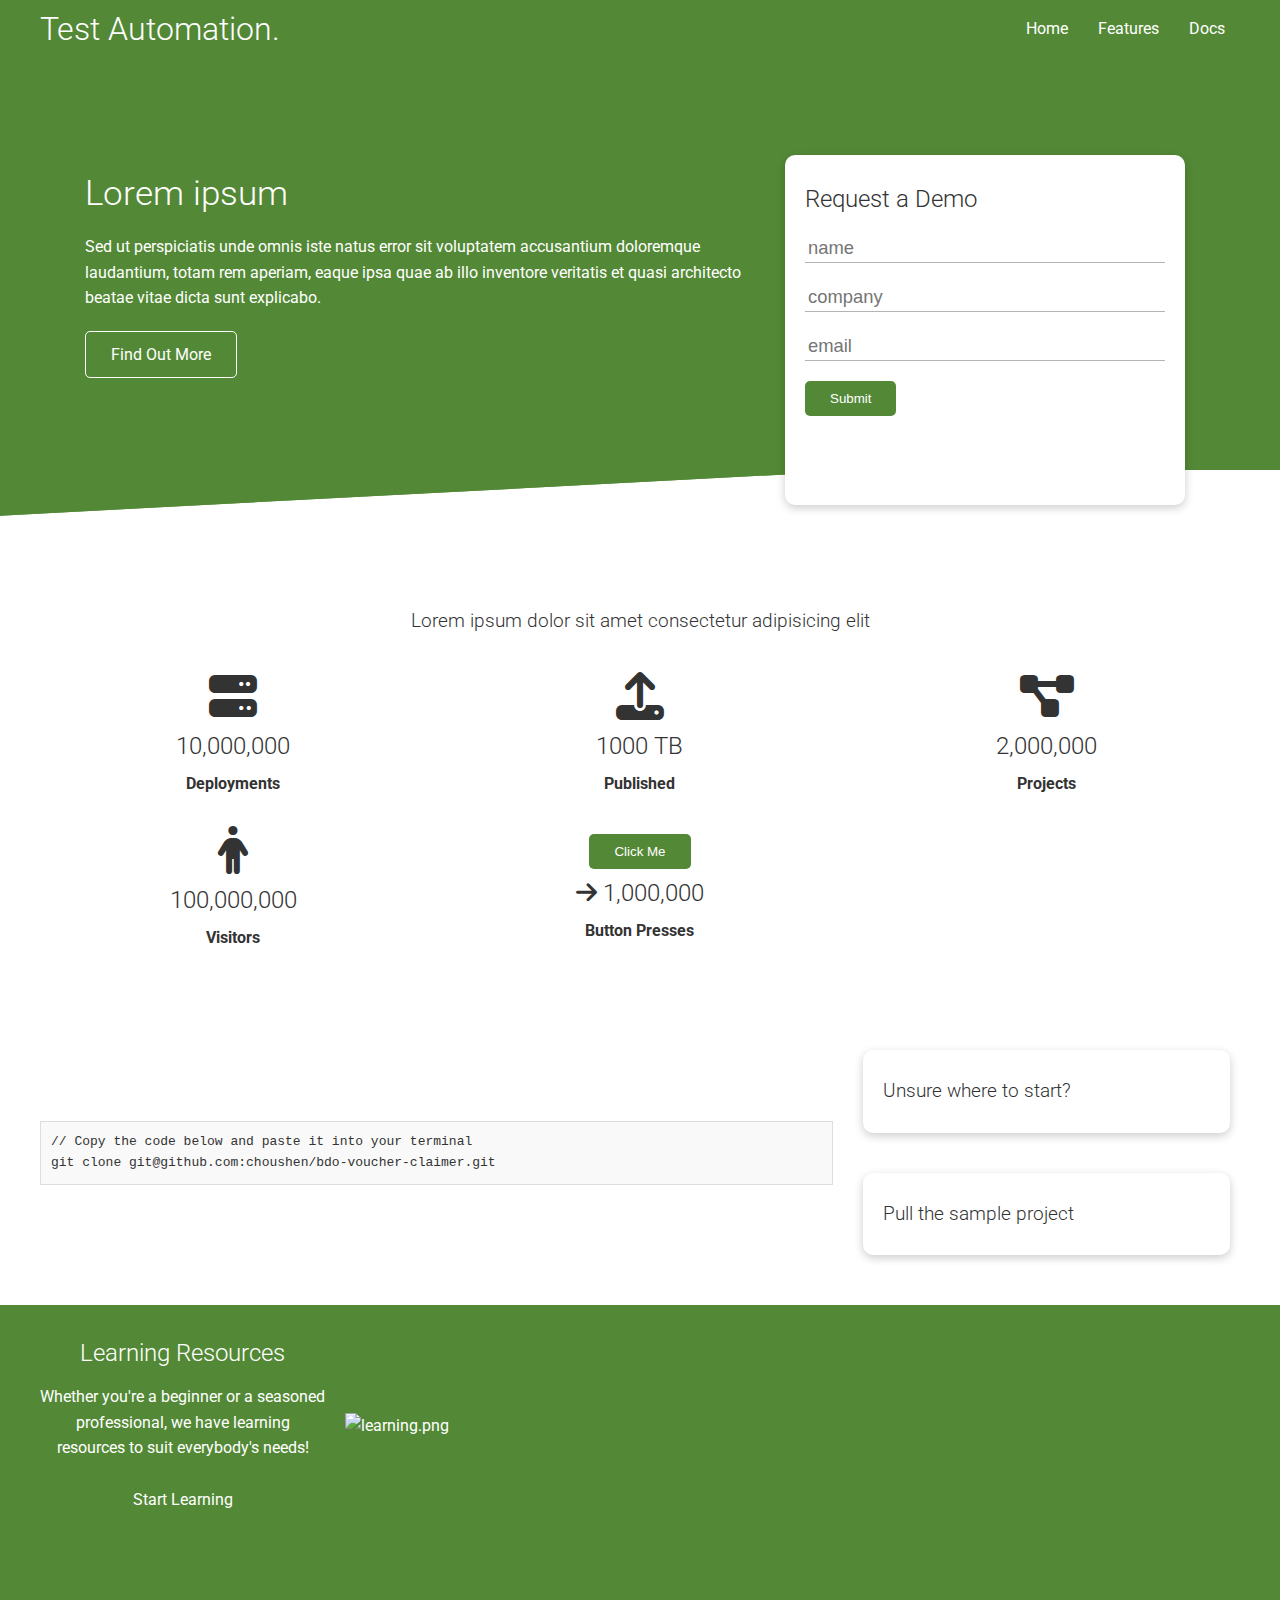
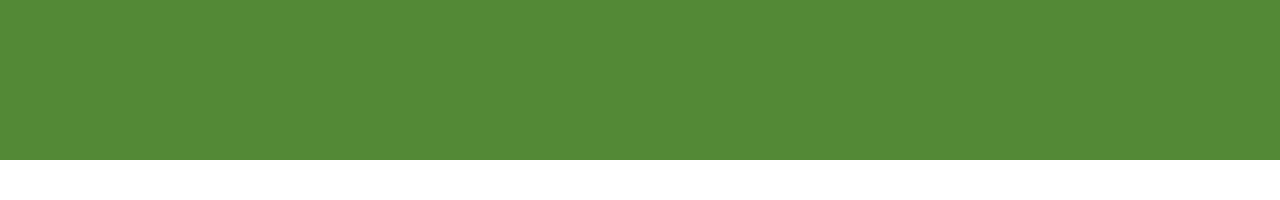
==== index.html @ 77ef70aa "Add learning.png and resources.png assets" ====
<!DOCTYPE html>
<html lang="en">
<head>
    <meta charset="UTF-8">
    <meta name="viewport" content="width=device-width, initial-scale=1.0">
    <!-- Google Fonts -->
    <link rel="preconnect" href="https://fonts.googleapis.com">
    <link rel="preconnect" href="https://fonts.gstatic.com" crossorigin>
    <link href="https://fonts.googleapis.com/css2?family=Roboto:wght@300;400;700&display=swap" rel="stylesheet">
    <!-- Font Awesome -->
    <link rel="stylesheet" href="./lib/fontawesome-free-6.5.1-web/css/all.min.css">
    <!-- Custom CSS -->
    <link rel="stylesheet" href="./css/index.css">
    <link rel="stylesheet" href="./css/generics.css">
    <title>Automation | QA Automation Training For Everyone</title>
</head>
<body>


    <!-- Navigation -->
    <div class="navbar">
        <div class="container flex">
            <h1 class="logo">Test Automation.</h1>
            <nav>
                <ul>
                     <li><a href="index.html">Home</a></li>
                    <li><a href="features.html">Features</a></li>
                    <li><a href="docs.html">Docs</a></li>
                </ul>
            </nav>
        </div>
    </div>


    <!--Content Action Box -->
    <section class="cta">
        <div class="container grid">
            <div class="cta__header">
                <h1>Lorem ipsum</h1>
                <p>Sed ut perspiciatis unde omnis iste natus error sit voluptatem accusantium doloremque laudantium, totam rem aperiam, eaque ipsa quae ab illo inventore veritatis et quasi architecto beatae vitae dicta sunt explicabo.</p>
                <a href="features.html" class="btn btn-outline">Find Out More</a>
            </div>         
            <div class="cta__form card">
                <h2>Request a Demo</h2>
                <form>
                    <div class="form__control">
                        <input type="text" name="name" placeholder="name" required>
                    </div>
                    <div class="form__control">
                        <input type="text" name="company" placeholder="company" required>
                    </div>
                    <div class="form__control">
                        <input type="email" name="email" placeholder="email" required>
                    </div>
                    <input type="submit" class="btn btn-submit">
                </form>
            </div>
        </div>
    </section>


    <!-- Stats -->
    <section class="stats my-4">
        <div class="container">
            <h3 class="stats__heading text-center margin-y-1">
                Lorem ipsum dolor sit amet consectetur adipisicing elit
            </h3>
            <!-- font awesome stats icon -->
            <div class="grid grid-3 text-center my-4">
                <div>
                    <i class="fas fa-server fa-3x"></i>
                    <h3>10,000,000</h3>
                    <p class="text-secondary">Deployments</p>
                </div>
                <div>
                    <i class="fas fa-upload fa-3x"></i>
                    <h3>1000 TB</h3>
                    <p class="text-secondary">Published</p>
                </div>
                <div>
                    <i class="fas fa-project-diagram fa-3x"></i>
                    <h3>2,000,000</h3>
                    <p class="text-secondary">Projects</p>
                </div>
                <div>
                    <!--icon for number of visitors on the site-->
                    <i class="fas fa-person fa-3x"></i>
                    <h3>100,000,000</h3>
                    <p class="text-secondary">Visitors</p>
                </div>
                <!-- number of times plus  button has been pressed-->
                <div>
                    <button type="button" class="btn">Click Me</button>
                    <!-- Add left arrow icon next to 10,000,000 -->
                    <h3><i class="fas fa-arrow-right fa"></i>   1,000,000</h3>
                    <p class="text-secondary">Button Presses</p>
                </div>             
        </div>
    </section>


    <!-- Repository -->
    <section class="repo my-4">
        <div class="container grid">
            <div class="code__container">
                <pre><code>// Copy the code below and paste it into your terminal<br>git clone git@github.com:choushen/bdo-voucher-claimer.git</code></pre>           
             </div>
            <div class="card">
                <h3>Unsure where to start?</h3>
            </div>
            <div class="card">
                <h3>Pull the sample project</h3>
            </div>
        </div>
    </section>


    <!-- Resources -->
    <section class="resources bg-primary py-2 my-4">
        <div class="container grid">

            <div class="text-center">
                <h2 class="lg">Learning Resources</h2>
                <p class="lead my-1">Whether you're a beginner or a seasoned professional, we have learning resources to suit everybody's needs!</p>
                <a href="docs.html" class="btn btn-dark">Start Learning</a>
            </div>

            <img src="./assets/img/resources.png" alt="learning.png">

        </div>
    </section>


    <!-- Test Tools -->
    <!-- <section class="test__tools bg-primary py-2 my-4">
        <div class="container grid">
            <div class="card">
                <h3>Unsure where to start?</h3>
            </div>
            <div class="card">
                <h3>Pull the sample project</h3>
            </div>
    </section> -->

</body>
</html>
---- css/index.css ----
/* Setting Variables */
:root {
    --theme-color-primary: #538936 ;
    --theme-color-secondary: #45722f;
    --theme-color-tertiary: #233a17;
    --theme-light-color: #ffffff;
    --theme-color-dark: #333;
    --highlighting-light: #b4b4b4;
}


/* Reset all(*) elements */
* {
    margin: 0;
    padding: 0;
    box-sizing: border-box;
}


/* Global Styles */
body {
    font-family: 'Roboto', sans-serif;
    color: #333333;
    line-height: 1.6;
    overflow-x: hidden;
}

pre {
    margin: 0;
}

ul {
    list-style-type: none;
}

a{
    text-decoration: none;
    color: #333333;
}

h1, h2, h3 {
    font-weight: 300;
    line-height: 1.2;
    margin: 10px 0;
}

p {
    margin: 10px 0;
}

img {
    width: 100%;
}   

strong {
    font-weight: bold;
}

/* Navigation */
.navbar {
    background-color: var(--theme-color-primary);
    color: var(--theme-light-color);
    height: 70px;
}

.navbar .flex {
    justify-content: space-between;
}

.navbar ul {
    display: flex;
}

.navbar a {
    color: var(--theme-light-color);
    padding: 10px;
    margin: 0 5px;
}

.navbar a:hover {
    border-bottom: 2px var(--theme-light-color) solid;
}


/* Content Action/Hero Section */
.cta {
    background-color: var(--theme-color-primary);
    color: var(--theme-light-color);
    height: 400px;
    position: relative;
}

.cta::before,
.cta::after {
    content: '';
    position: absolute;
    width: 130%; /* Width should be more than 100% to cover the whole area when rotated */
    height: 150px; /* Height of the slanted area */
    background-color: var(--theme-color-primary);
    transform: rotate(-3deg); /* Adjust rotation angle to control the slant */
    bottom: -3%; /* Adjust this value to control where the slant starts */
    left: -15%; /* Adjust left position to ensure the element starts off-screen */
    z-index: -1; /* Place it behind the content */
}

/* 
    55% for the content
    45% for the form
    gap of 30px between the two (20px by default in .grid)
*/
.cta .grid {
    overflow: visible;
    grid-template-columns: 55% auto;
    gap: 30px;
}

.cta h1 {
    font-size: 2.2em;
}

.cta p {
    font-size: 1em;
    margin: 20px 0;
}


/* Form */
.cta__form {
    position: relative;
    top: 60px;
    height: 350px;
    width: 400px;
    padding: 40px;
    z-index: 100; /* To make sure it's on top of the background */
}

.cta__form .form__control {
    margin: 20px 0;
}

.cta__form input[type="text"],
.cta__form input[type="email"] {
    border: 0;
    border-bottom: 1px solid var(--highlighting-light);
    width: 100%; /* To make sure it takes the full width */
    padding: 3px;
    font-size: 1.15em;
}

.cta__form input:focus {
    outline: none;
}


/* Card component */
.card {
    color: var(--theme-color-dark);
    background-color: var(--theme-light-color);
    border-radius: 10px;
    box-shadow: 0 3px 10px rgba(0, 0, 0, 0.2); /* x, y, blur, spread, color */
    padding: 20px;
    margin: 10px;
}


/* Stats */
.stats {
    padding-top: 100px; /* Pushes the content down below the slant*/
}

.stats__heading {
    max-width: 500px;
    margin: auto;
}

.stats .grid h3 {
    font-size: 1.5em;
}

.stats .grid p {
    font-size: 1em;
    font-weight: bold;
}


/* Repo */
.repo .grid {
    grid-template-columns: repeat(3, 1fr);
    grid-template-rows: repeat(2, 1fr);
}

.repo .grid > *:first-child {
    grid-column: 1 / 3;
    grid-row: 1 / 3;
}

.repo .grid > *:last-child {
    grid-column: 3 / 4;
    grid-row: 2 / 2;
}
.code__container {
    position: relative;
    border: 1px solid #ddd;
    background-color: #f9f9f9;
    padding: 10px;
}


/* Resources */
.resources .grid {
    grid-template-columns: repeat(3, 1fr);
    grid-template-rows: repeat(2, 1fr);
}


/* Navigation */
.navbar {
    background-color: var(--theme-color-primary);
    color: var(--theme-light-color);
    height: 70px;
}

.navbar .flex {
    justify-content: space-between;
}

.navbar ul {
    display: flex;
}

.navbar a {
    color: var(--theme-light-color);
    padding: 10px;
    margin: 0 5px;
}

.navbar a:hover {
    border-bottom: 2px var(--theme-light-color) solid;
}


/* Content Action/Hero Section */
.cta {
    background-color: var(--theme-color-primary);
    color: var(--theme-light-color);
    height: 400px;
    position: relative;
}

.cta::before,
.cta::after {
    content: '';
    position: absolute;
    width: 130%; /* Width should be more than 100% to cover the whole area when rotated */
    height: 150px; /* Height of the slanted area */
    background-color: var(--theme-color-primary);
    transform: rotate(-3deg); /* Adjust rotation angle to control the slant */
    bottom: -3%; /* Adjust this value to control where the slant starts */
    left: -15%; /* Adjust left position to ensure the element starts off-screen */
    z-index: -1; /* Place it behind the content */
}

/* 
    55% for the content
    45% for the form
    gap of 30px between the two (20px by default in .grid)
*/
.cta .grid {
    overflow: visible;
    grid-template-columns: 55% auto;
    gap: 30px;
}

.cta h1 {
    font-size: 2.2em;
}

.cta p {
    font-size: 1em;
    margin: 20px 0;
}


/* Form */
.cta__form {
    position: relative;
    top: 60px;
    height: 350px;
    width: 400px;
    padding: 40px;
    z-index: 100; /* To make sure it's on top of the background */
}

.cta__form .form__control {
    margin: 20px 0;
}

.cta__form input[type="text"],
.cta__form input[type="email"] {
    border: 0;
    border-bottom: 1px solid var(--highlighting-light);
    width: 100%; /* To make sure it takes the full width */
    padding: 3px;
    font-size: 1.15em;
}

.cta__form input:focus {
    outline: none;
}


/* Card component */
.card {
    color: var(--theme-color-dark);
    background-color: var(--theme-light-color);
    border-radius: 10px;
    box-shadow: 0 3px 10px rgba(0, 0, 0, 0.2); /* x, y, blur, spread, color */
    padding: 20px;
    margin: 10px;
}


/* Stats */
.stats {
    padding-top: 100px; /* Pushes the content down below the slant*/
}

.stats__heading {
    max-width: 500px;
    margin: auto;
}

.stats .grid h3 {
    font-size: 1.5em;
}

.stats .grid p {
    font-size: 1em;
    font-weight: bold;
}


/* Repo */
.repo .grid {
    grid-template-columns: repeat(3, 1fr);
    grid-template-rows: repeat(2, 1fr);
}

.repo .grid > *:first-child {
    grid-column: 1 / 3;
    grid-row: 1 / 3;
}

.repo .grid > *:last-child {
    grid-column: 3 / 4;
    grid-row: 2 / 2;
}

.code__container {
    position: relative;
    border: 1px solid #ddd;
    background-color: #f9f9f9;
    padding: 10px;
}


/* Resources */
.resources .grid {
    grid-template-columns: repeat(4, 3fr);
    grid-template-rows: repeat(2, 1fr);
}
---- css/generics.css ----
/* 
    Generic utility classes 
*/

/* Text Align */
.text-center {
    text-align: center;
}

/* Flex */
.flex {
    display: flex;
    flex-direction: row;
    justify-content: center;
    align-items: center;
}

/* Grid */
.grid {
    display: grid;
    /* grid-row: auto; */
    grid-gap: 20px;
    justify-content: center;
    align-items: center;
    height: 100%;
}

.grid-1 {
    grid-template-columns: repeat(1, 1fr);
}

.grid-2 {
    grid-template-columns: repeat(2, 1fr);
}

.grid-3 {
    grid-template-columns: repeat(3, 1fr);
}

.grid-4 {
    grid-template-columns: repeat(4, 1fr);
}

.grid-5 {
    grid-template-columns: repeat(5, 1fr);
}

.grid-6 {
    grid-template-columns: repeat(6, 1fr);
}

/* Margin Top and Bottom */
.my-1 {
    margin: 1rem 0; /* this means margin-top and margin-bottom */
}

.my-2 {
    margin: 1.5rem 0; /* this means margin-top and margin-bottom */
}

.my-3 {
    margin: 2rem 0; /* this means margin-top and margin-bottom */
}

.my-4 {
    margin: 2.5rem 0; /* this means margin-top and margin-bottom */
}

.my-5 {
    margin: 3rem 0; /* this means margin-top and margin-bottom */
}

/* Margin All */
.m-1 {
    margin: 1rem; /* this means margin-top and margin-bottom */
}

.m-2 {
    margin: 1.5rem; /* this means margin-top and margin-bottom */
}

.m-3 {
    margin: 2rem; /* this means margin-top and margin-bottom */
}

.m-4 {
    margin: 2.5rem; /* this means margin-top and margin-bottom */
}

.m-5 {
    margin: 3rem; /* this means margin-top and margin-bottom */
}

/* Padding Top and Bottom */
.py-1 {
    padding: 1rem 0; /* this means padding-top and padding-bottom */
}

.py-2 {
    padding: 1.5rem 0; /* this means padding-top and padding-bottom */
}

.py-3 {
    padding: 2rem 0; /* this means padding-top and padding-bottom */
}

.py-4 {
    padding: 2.5rem 0; /* this means padding-top and padding-bottom */
}

.py-5 {
    padding: 3rem 0; /* this means padding-top and padding-bottom */
}

/* Padding All */
.p-1 {
    padding: 1rem; /* this means padding-top and padding-bottom */
}

.p-2 {
    padding: 1.5rem; /* this means padding-top and padding-bottom */
}

.p-3 {
    padding: 2rem; /* this means padding-top and padding-bottom */
}

.p-4 {
    padding: 2.5rem; /* this means padding-top and padding-bottom */
}

.p-5 {
    padding: 3rem; /* this means padding-top and padding-bottom */
}


/* Container */
.container {
    max-width: 1600px;
    padding: 0 40px;
    margin: 0 auto; /* Center the container */
    overflow: auto; /* Clear floats */
}


/* Button */
.btn {
    display: inline-block;
    padding: 10px 25px;
    cursor: pointer;
    background: var(--theme-color-primary);
    color: var(--theme-light-color);
    border: none;
    border-radius: 5px;

}

.btn-outline {
    background-color: transparent;
    border: 1px solid var(--theme-light-color);
}

.btn:hover {
    transform: scale(0.95);
}

/* Coloured Buttons */
.btn-primary {
    background-color: var(--theme-color-primary);
    color: var(--theme-light-color);
}


/* Backgrounds */
.bg-primary {
    background-color: var(--theme-color-primary);
    color: var(--theme-light-color);
}
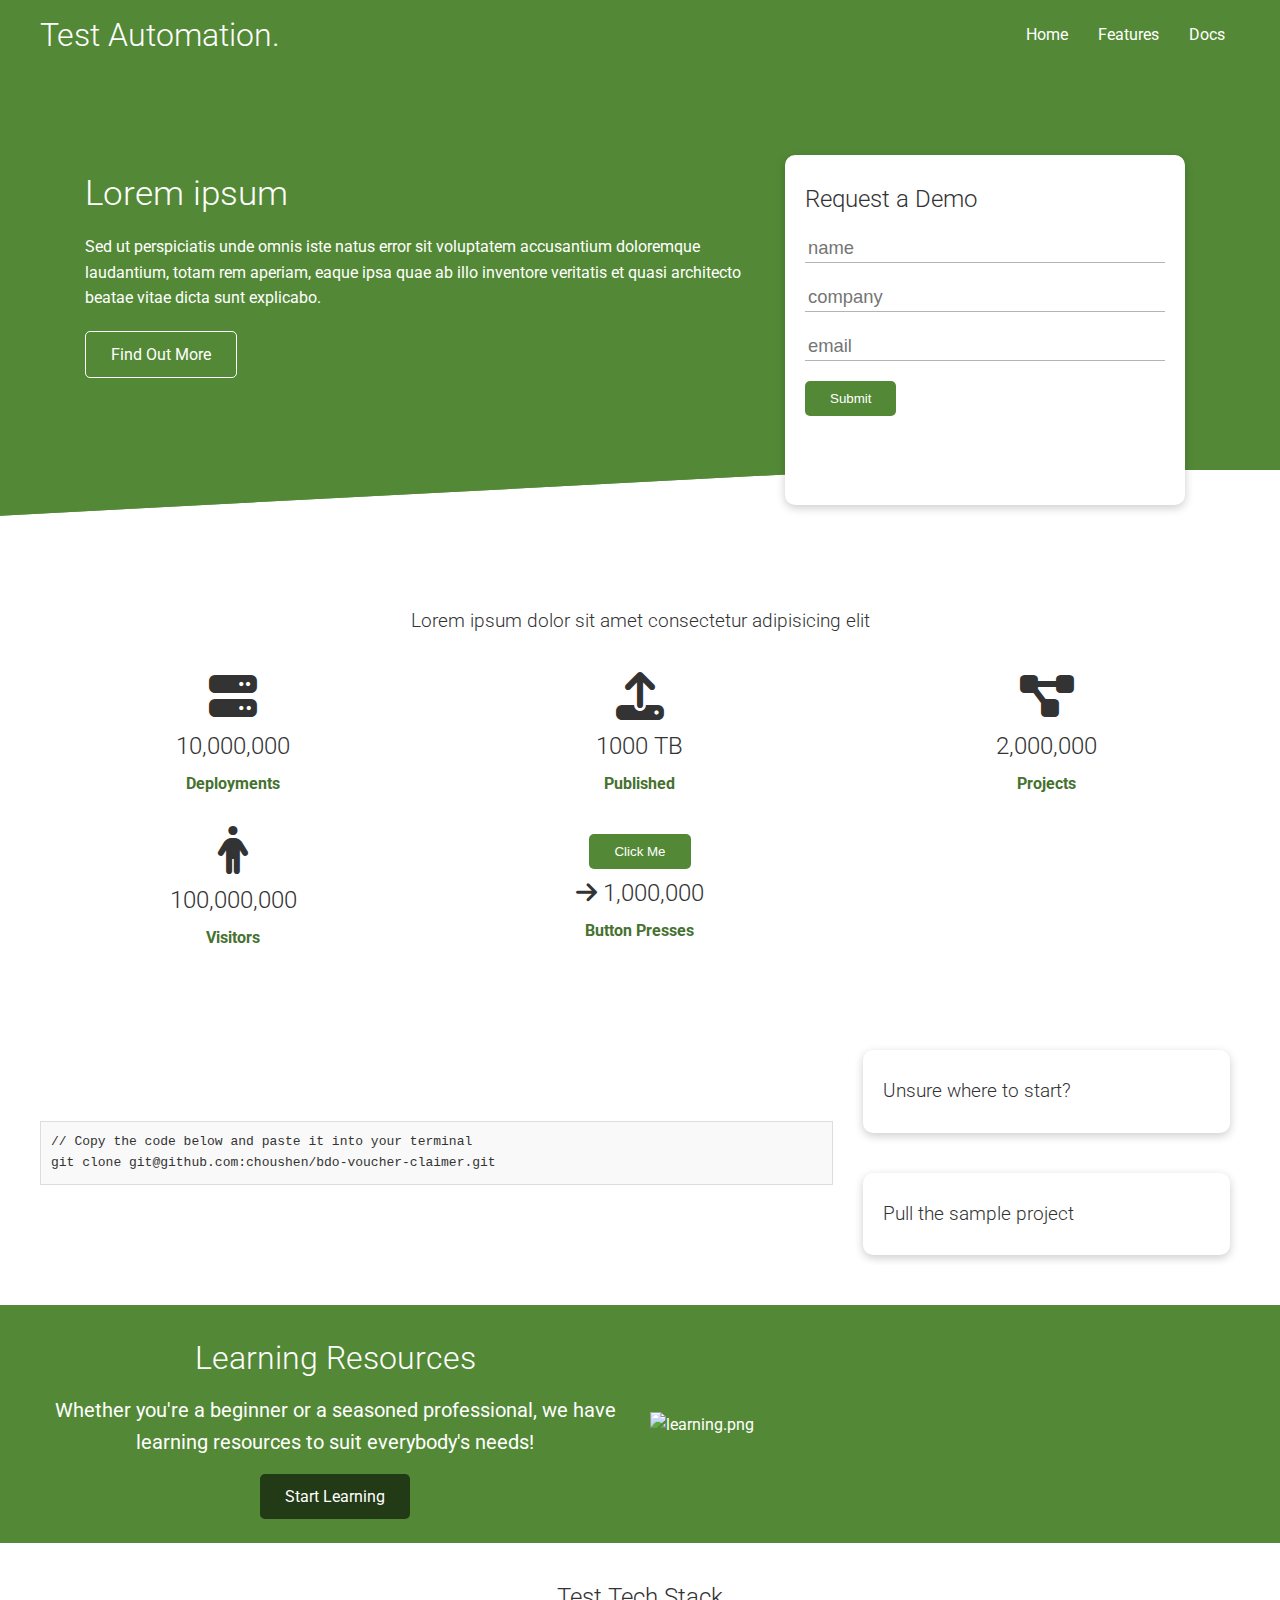
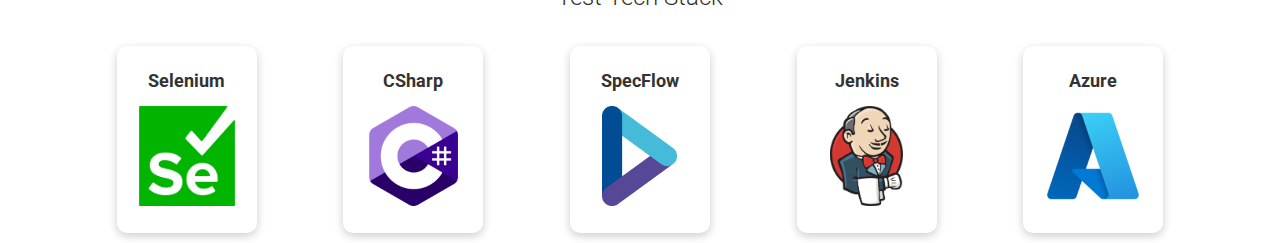
==== commit 933eedc4: "Created the cards for cards section" ====
--- a/index.html
+++ b/index.html
@@ -132,15 +132,33 @@
 
 
     <!-- Test Tools -->
-    <!-- <section class="test__tools bg-primary py-2 my-4">
-        <div class="container grid">
-            <div class="card">
-                <h3>Unsure where to start?</h3>
+    <section class="tools">
+        <h2 class="md text-center my-2">
+            Test Tech Stack
+        </h2>
+        <div class="container flex">
+            <div class="card m-2">
+                <h4>Selenium</h4>
+                <img src="./assets/logos/selenium.png" alt="selenium.png" srcset="">
             </div>
-            <div class="card">
-                <h3>Pull the sample project</h3>
+            <div class="card m-2">
+                <h4>CSharp</h4>
+                <img src="./assets/logos/csharp.png" alt="csharp.png" srcset="">
             </div>
-    </section> -->
+            <div class="card m-2">
+                <h4>SpecFlow</h4>
+                <img src="./assets/logos/specflow.png" alt="specflow.png" srcset="">
+            </div>
+            <div class="card m-2">
+                <h4>Jenkins</h4>
+                <img src="./assets/logos/jenkins.png" alt="jenkins.png" srcset="">
+            </div>
+            <div class="card m-2">
+                <h4>Azure</h4>
+                <img src="./assets/logos/azure.png" alt="azure.png" srcset="">
+            </div>
+        </div>
+    </section>
 
 </body>
 </html>--- a/css/index.css
+++ b/css/index.css
@@ -2,7 +2,7 @@
 :root {
     --theme-color-primary: #538936 ;
     --theme-color-secondary: #45722f;
-    --theme-color-tertiary: #233a17;
+    --theme-color-other: #233a17;
     --theme-light-color: #ffffff;
     --theme-color-dark: #333;
     --highlighting-light: #b4b4b4;
@@ -308,18 +308,6 @@
     outline: none;
 }
 
-
-/* Card component */
-.card {
-    color: var(--theme-color-dark);
-    background-color: var(--theme-light-color);
-    border-radius: 10px;
-    box-shadow: 0 3px 10px rgba(0, 0, 0, 0.2); /* x, y, blur, spread, color */
-    padding: 20px;
-    margin: 10px;
-}
-
-
 /* Stats */
 .stats {
     padding-top: 100px; /* Pushes the content down below the slant*/
@@ -368,4 +356,42 @@
 .resources .grid {
     grid-template-columns: repeat(4, 3fr);
     grid-template-rows: repeat(2, 1fr);
+}
+
+.resources .grid  *:first-child {
+    grid-column: 1/ 3;
+    grid-row: 1 / 3;
+}
+
+
+.resources .grid  *:last-child {
+    grid-column: 3 / 5;
+    grid-row: 1 / 3;
+}
+
+
+/* Tools */
+.tools .card {
+    text-align: center;
+    transition: transform 0.3s ease-in-out;
+}
+
+.tools .card h4 {
+    font-size: 1.15rem;
+    margin-bottom: 10px;
+}
+
+.tools .card:hover {
+    transform:translateY(-10px);
+}
+
+.tools .card img {
+    width: 100px; /* Set a fixed width */
+    height: 100px; /* Set a fixed height */
+    object-fit: contain; /* This will ensure the image is scaled correctly within the fixed dimensions */
+}
+
+.tools .flex {
+    flex-wrap: wrap;
+    justify-content: space-evenly;
 }--- a/css/generics.css
+++ b/css/generics.css
@@ -2,9 +2,30 @@
     Generic utility classes 
 */
 
-/* Text Align */
+/* Text */
 .text-center {
     text-align: center;
+}
+
+.text-secondary {
+    color: var(--theme-color-secondary);
+  }
+
+.lead {
+    /* set fontsize to 20px but in rem or em */
+    font-size: 1.25em;
+}
+
+.sm {
+    font-size: 0.8em;
+}
+
+.md {
+    font-size: 1.5em;
+}
+
+.lg {
+    font-size: 2em;
 }
 
 /* Flex */
@@ -13,6 +34,7 @@
     flex-direction: row;
     justify-content: center;
     align-items: center;
+    height: 100%;
 }
 
 /* Grid */
@@ -170,6 +192,21 @@
     color: var(--theme-light-color);
 }
 
+.btn-secondary {
+    background-color: var(--theme-color-secondary);
+    color: var(--theme-light-color);
+}
+
+
+.btn-light {
+    background-color: var(--theme-light-color);
+    color: var(--theme-color-dark);
+}
+
+.btn-dark {
+    background-color: var(--theme-color-other);
+    color: var(--theme-light-color);
+}
 
 /* Backgrounds */
 .bg-primary {
@@ -177,4 +214,18 @@
     color: var(--theme-light-color);
 }
 
-
+.bg-secondary {
+    background-color: var(--theme-color-secondary);
+    color: var(--theme-light-color);
+}
+
+/* Card */
+.card {
+    color: var(--theme-color-dark);
+    background-color: var(--theme-light-color);
+    border-radius: 10px;
+    box-shadow: 0 3px 10px rgba(0, 0, 0, 0.2);
+    padding: 20px;
+    margin: 10px;
+}
+
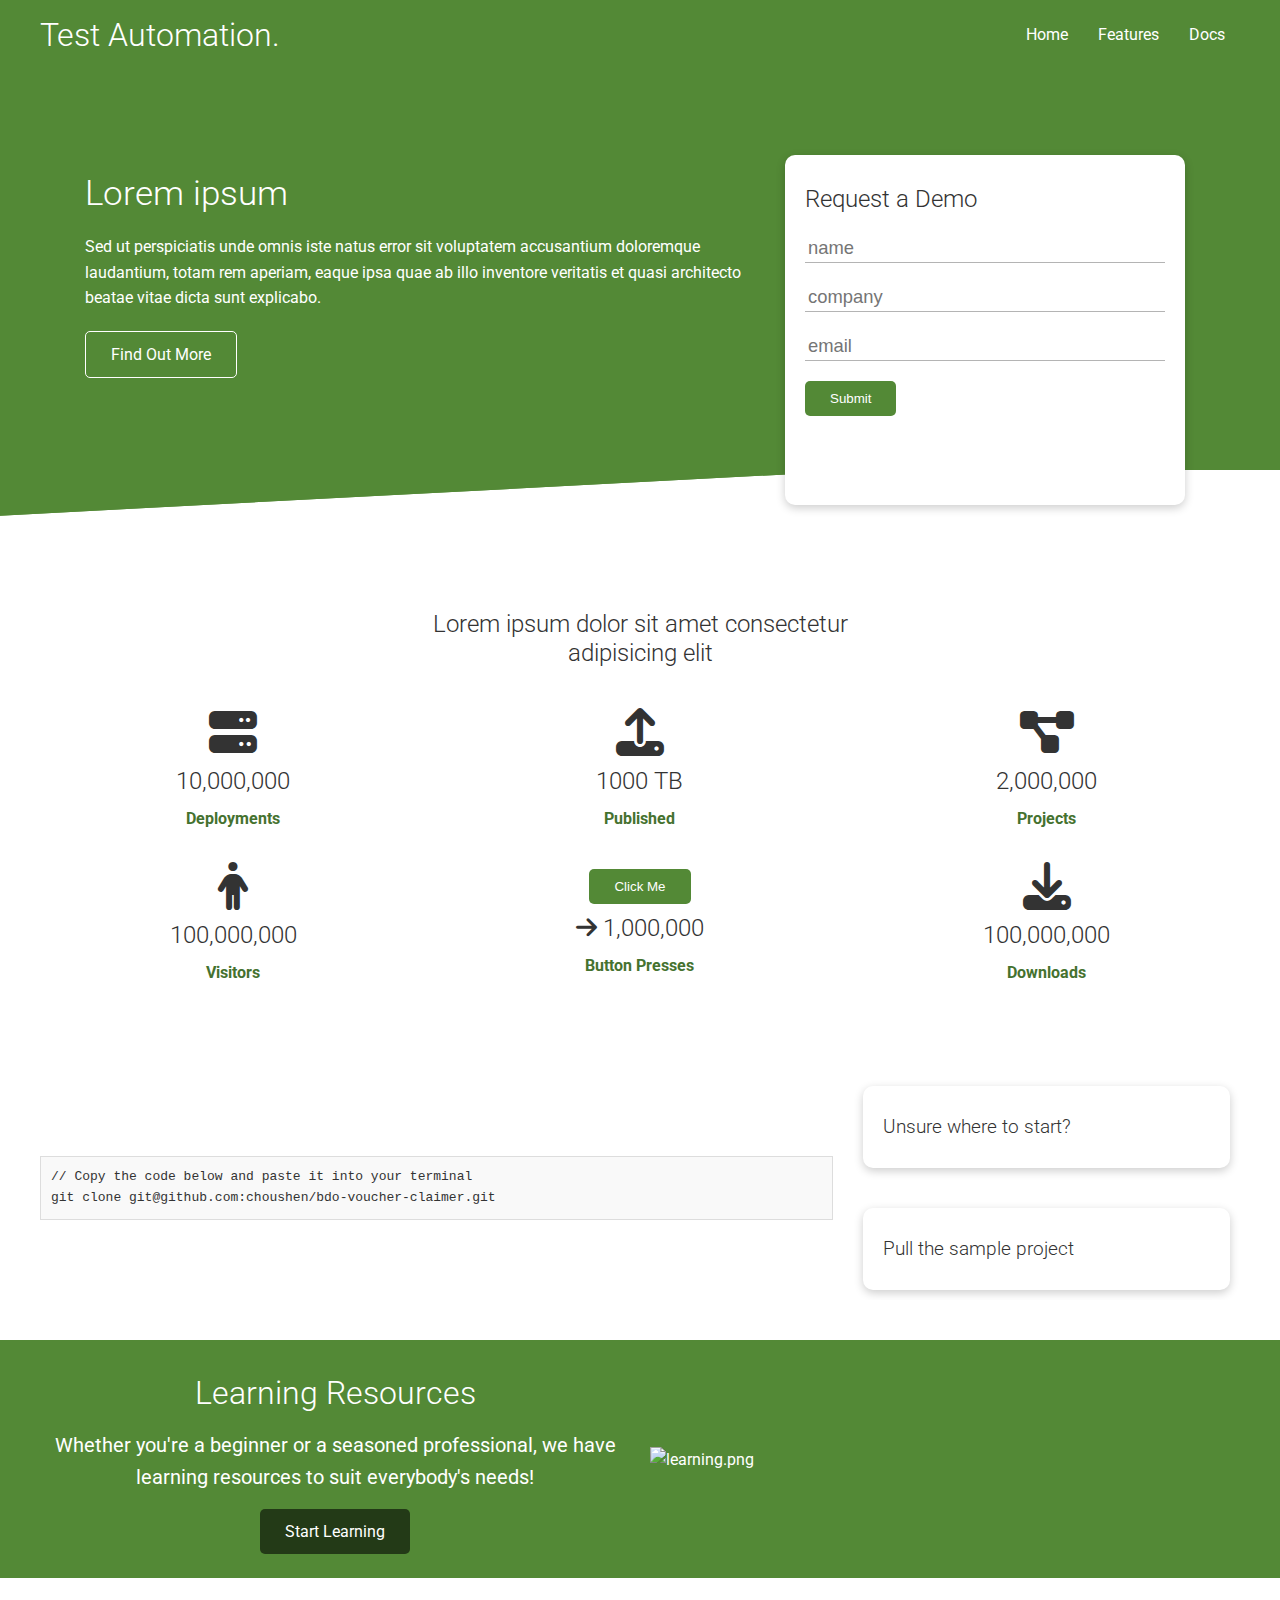
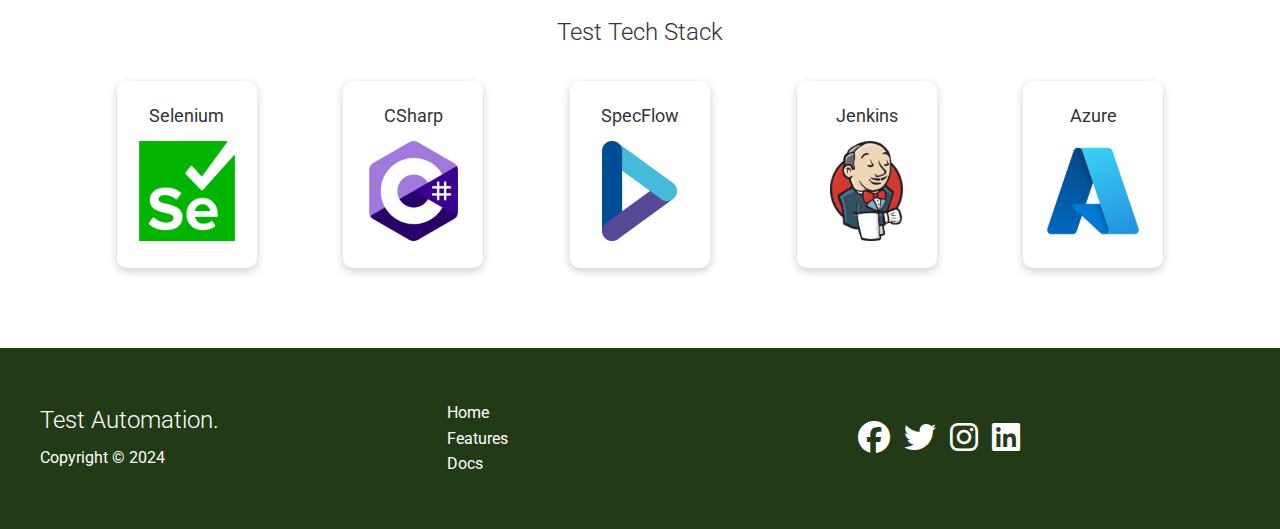
==== commit 58694614: "Delete learning.png and Computer_science_education.png" ====
--- a/index.html
+++ b/index.html
@@ -12,6 +12,7 @@
     <!-- Custom CSS -->
     <link rel="stylesheet" href="./css/index.css">
     <link rel="stylesheet" href="./css/generics.css">
+    <link rel="stylesheet" href="./css/mediaqueries.css">
     <title>Automation | QA Automation Training For Everyone</title>
 </head>
 <body>
@@ -62,7 +63,7 @@
     <!-- Stats -->
     <section class="stats my-4">
         <div class="container">
-            <h3 class="stats__heading text-center margin-y-1">
+            <h3 class="stats__heading text-center md margin-y-1">
                 Lorem ipsum dolor sit amet consectetur adipisicing elit
             </h3>
             <!-- font awesome stats icon -->
@@ -94,6 +95,12 @@
                     <!-- Add left arrow icon next to 10,000,000 -->
                     <h3><i class="fas fa-arrow-right fa"></i>   1,000,000</h3>
                     <p class="text-secondary">Button Presses</p>
+                </div>
+                <div>
+                    <!-- Icon for number of downloads -->
+                    <i class="fas fa-download fa-3x"></i>
+                    <h3>100,000,000</h3>
+                    <p class="text-secondary">Downloads</p>
                 </div>             
         </div>
     </section>
@@ -160,5 +167,28 @@
         </div>
     </section>
 
+    <!-- Footer -->
+    <footer class="footer bg-dark py-5">
+        <div class="container grid grid-3">
+            <div>
+                <h2>Test Automation.</h2>
+                <p>Copyright &copy; 2024</p>
+            </div>
+            <nav>
+                <ul>
+                    <li><a href="index.html">Home</a></li>
+                    <li><a href="features.html">Features</a></li>
+                    <li><a href="docs.html">Docs</a></li>
+                </ul>
+            </nav>
+            <div class="social">
+                <a href="https://www.facebook.com/" target="_blank"><i class="fab fa-facebook fa-2x"></i></a>
+                <a href="https://www.twitter.com/" target="_blank"><i class="fab fa-twitter fa-2x"></i></a>
+                <a href="https://www.instagram.com/" target="_blank"><i class="fab fa-instagram fa-2x"></i></a>
+                <a href="https://www.linkedin.com/" target="_blank"><i class="fab fa-linkedin fa-2x"></i></a>
+            </div>
+        </div>
+    </footer>
+
 </body>
 </html>--- a/css/index.css
+++ b/css/index.css
@@ -203,7 +203,10 @@
     border: 1px solid #ddd;
     background-color: #f9f9f9;
     padding: 10px;
-}
+    overflow-x: auto;
+}
+
+
 
 
 /* Resources */
@@ -377,8 +380,9 @@
 }
 
 .tools .card h4 {
-    font-size: 1.15rem;
+    font-size: 1.15em;
     margin-bottom: 10px;
+    font-weight: normal;
 }
 
 .tools .card:hover {
@@ -394,4 +398,13 @@
 .tools .flex {
     flex-wrap: wrap;
     justify-content: space-evenly;
+}
+
+
+/* Footer */
+.footer .social a {
+    margin: 0 5px;
+}
+.footer {
+    margin-top: 70px;
 }--- a/css/generics.css
+++ b/css/generics.css
@@ -27,6 +27,23 @@
 .lg {
     font-size: 2em;
 }
+
+.fw-bold {
+    font-weight: bold;
+}
+
+.fw-bolder {
+    font-weight: bolder;
+}
+
+.fw-light {
+    font-weight: lighter;
+}
+
+.fw-regular {
+    font-weight: normal;
+}
+
 
 /* Flex */
 .flex {
@@ -219,6 +236,22 @@
     color: var(--theme-light-color);
 }
 
+.bg-dark {
+    background-color: var(--theme-color-other);
+    color: var(--theme-light-color);
+}
+
+
+.btn-primary a,
+.btn-secondary a,
+.btn-dark a,
+.bg-primary a,
+.bg-secondary a,   
+.bg-dark a {
+    text-decoration: none;
+    color: var(--theme-light-color);
+}
+
 /* Card */
 .card {
     color: var(--theme-color-dark);
--- a/css/mediaqueries.css
+++ b/css/mediaqueries.css
@@ -0,0 +1,92 @@
+/*   Tablet Screen Size <= Devices */
+@media screen and (max-width: 768px) {
+    .grid,
+    .cta .grid,
+    .repo .grid,
+    .resources .grid,
+    .tools .grid {
+        grid-template-columns: 1fr;
+        grid-template-rows: 1fr;
+    }
+
+    .stats .grid {
+        grid-template-columns: repeat(2, 1fr);
+        grid-template-rows: repeat(2, 1fr);
+    }
+
+    /* Adjust the cta to fit all items so the form doesn't cover the text */
+    .cta {
+        height: auto; /* 100% */
+    }
+
+    .cta__header {
+        text-align: center;
+        margin-top: 2rem;
+    }
+
+    .cta__form {
+        justify-self: center;
+    }
+
+    .repo .grid {
+        grid-template-columns: repeat(1, 1fr);
+        grid-template-rows: repeat(3, 1fr);
+    }
+
+    .repo .grid > *:nth-child(1){
+        grid-column: 1/1;
+        grid-row: 1/2;
+    }
+    
+    .repo .grid > *:nth-child(2){
+        grid-column: 1/1;
+        grid-row: 2/3;
+    }
+
+    .repo .grid > *:nth-child(3) {
+        grid-column: 1/1;
+        grid-row: 3/4;
+    }
+
+    .resources .textcenter {
+        margin-bottom: 30px;
+    }
+
+    .resources .grid {
+        grid-template-columns: 1fr;
+        grid-template-rows: repeat(2, 1fr);
+    }
+
+    .resources .grid > *:nth-child(1) {
+        grid-column: 1/1;
+        grid-row: 1/2;
+    }
+
+    .resources .grid > *:nth-child(2) {
+        grid-column: 1/1;
+        grid-row: 2/3;
+    }
+
+    .resources img {
+        width: 100%; /* This will make the image responsive and scale with the width of its container */
+        height: auto; /* This will maintain the aspect ratio of the image */
+        max-width: 768px;
+    }
+
+}
+
+/* Mobile Screen Size <= Devices */
+@media screen and (max-width: 560px){
+    .navbar {
+        height: auto;
+    }
+
+    .navbar .flex {
+        flex-direction: column;
+    }
+
+    .navbar ul {
+        padding: 10px;
+        background-color: rgba(0, 0, 0, 0.1);
+    }
+}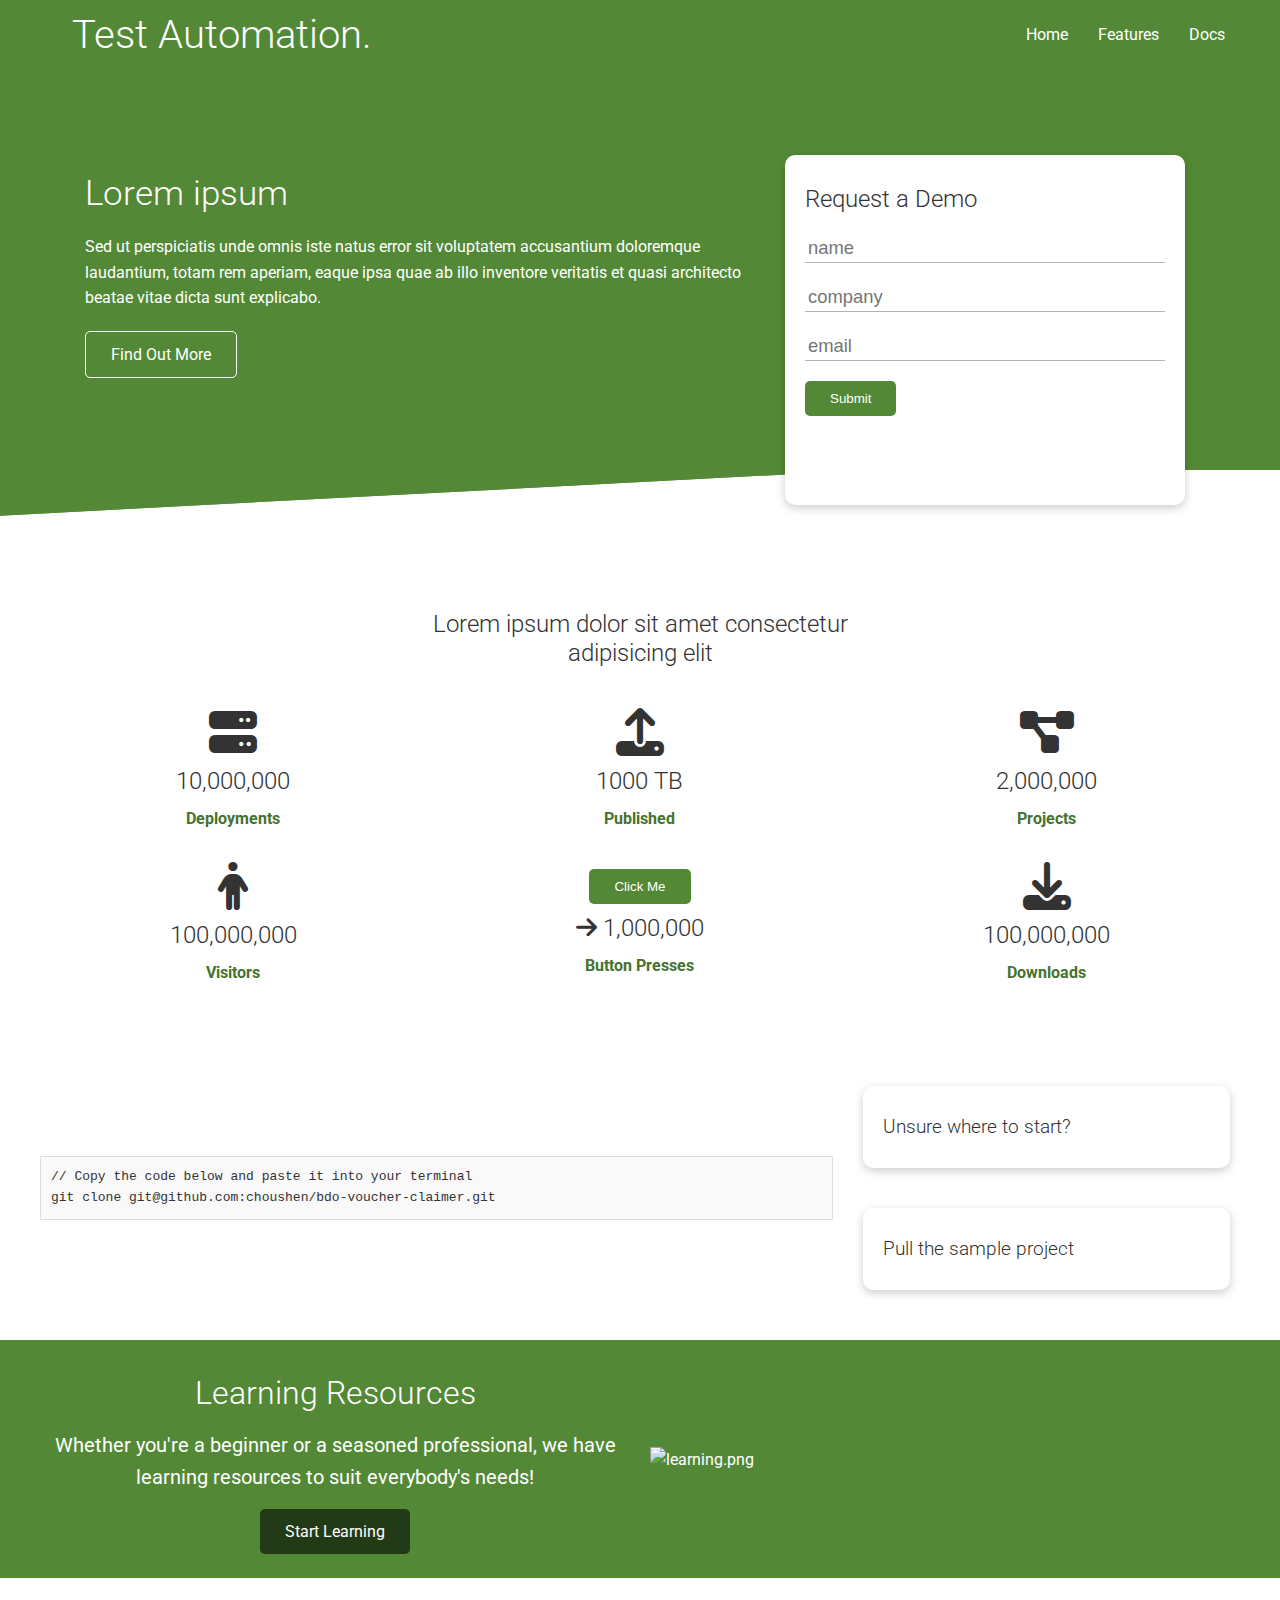
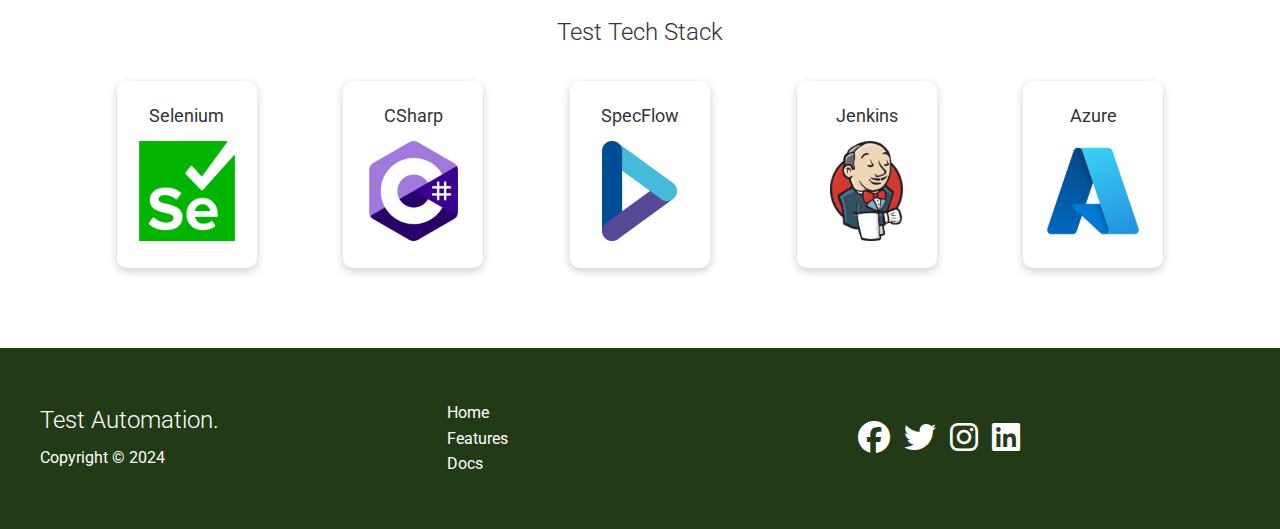
==== commit 5df10496: "Finished making the homepage responsive" ====
--- a/index.html
+++ b/index.html
@@ -21,7 +21,7 @@
     <!-- Navigation -->
     <div class="navbar">
         <div class="container flex">
-            <h1 class="logo">Test Automation.</h1>
+            <h1 class="logo p-3">Test Automation.</h1>
             <nav>
                 <ul>
                      <li><a href="index.html">Home</a></li>
--- a/css/index.css
+++ b/css/index.css
@@ -81,6 +81,13 @@
     border-bottom: 2px var(--theme-light-color) solid;
 }
 
+.navbar h1 {
+    font-size:2.5em;
+}
+
+.navbar .container {
+    overflow-y: hidden;
+}
 
 /* Content Action/Hero Section */
 .cta {
--- a/css/mediaqueries.css
+++ b/css/mediaqueries.css
@@ -1,19 +1,22 @@
-/*   Tablet Screen Size <= Devices */
-@media screen and (max-width: 768px) {
-    .grid,
-    .cta .grid,
-    .repo .grid,
-    .resources .grid,
-    .tools .grid {
+@media screen and (max-width: 988px) {
+
+    .navbar {
+        height: auto;
+    }
+
+    .navbar .flex {
+        flex-direction: column;
+    }
+
+    .navbar ul {
+        padding: 10px;
+        background-color: rgba(0, 0, 0, 0.1);
+    }
+    .cta .grid {
         grid-template-columns: 1fr;
         grid-template-rows: 1fr;
     }
-
-    .stats .grid {
-        grid-template-columns: repeat(2, 1fr);
-        grid-template-rows: repeat(2, 1fr);
-    }
-
+    
     /* Adjust the cta to fit all items so the form doesn't cover the text */
     .cta {
         height: auto; /* 100% */
@@ -28,6 +31,37 @@
         justify-self: center;
     }
 
+}
+
+/*   Tablet Screen Size <= Devices */
+@media screen and (max-width: 768px) {
+    .grid,
+    .cta .grid,
+    .repo .grid,
+    .resources .grid,
+    .tools .grid {
+        grid-template-columns: 1fr;
+        grid-template-rows: 1fr;
+    }
+
+    .navbar {
+        height: auto;
+    }
+
+    .navbar .flex {
+        flex-direction: column;
+    }
+
+    .navbar ul {
+        padding: 10px;
+        background-color: rgba(0, 0, 0, 0.1);
+    }
+
+    .stats .grid {
+        grid-template-columns: repeat(2, 1fr);
+        grid-template-rows: repeat(2, 1fr);
+    }
+    
     .repo .grid {
         grid-template-columns: repeat(1, 1fr);
         grid-template-rows: repeat(3, 1fr);
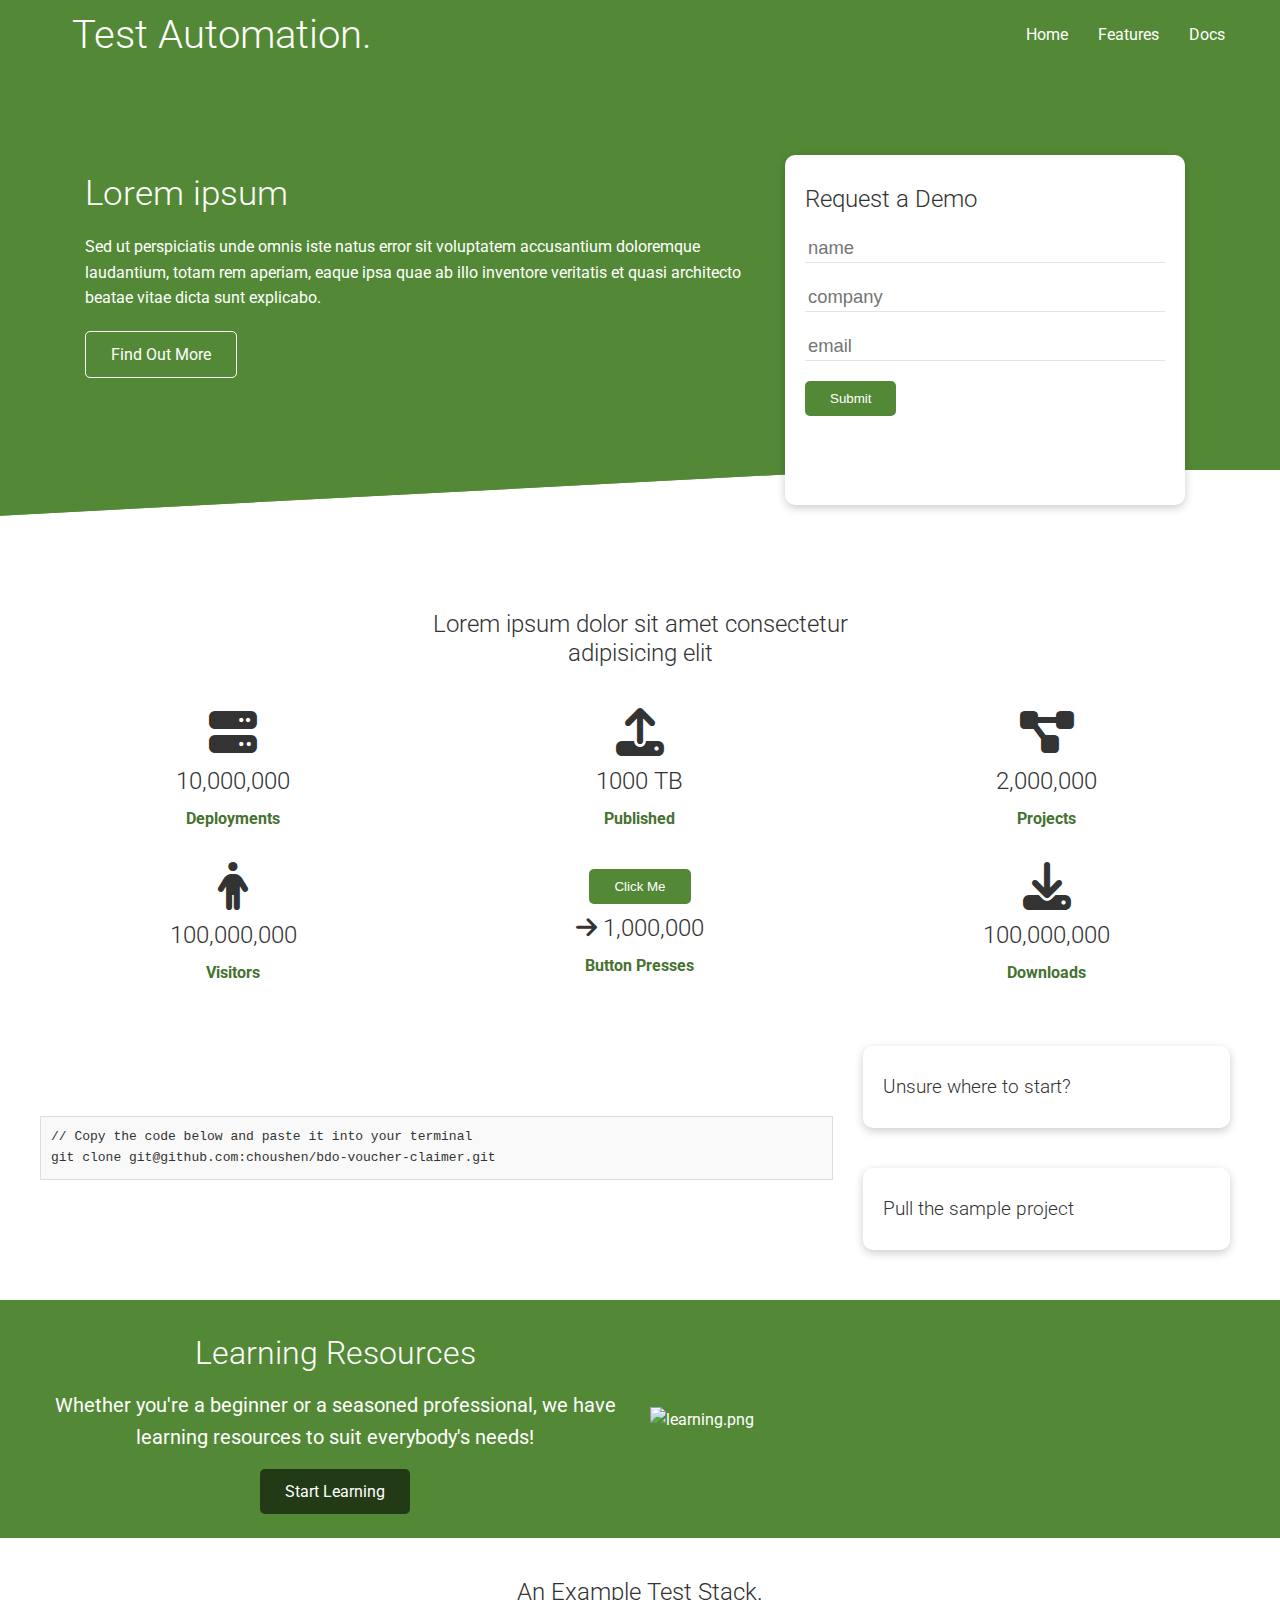
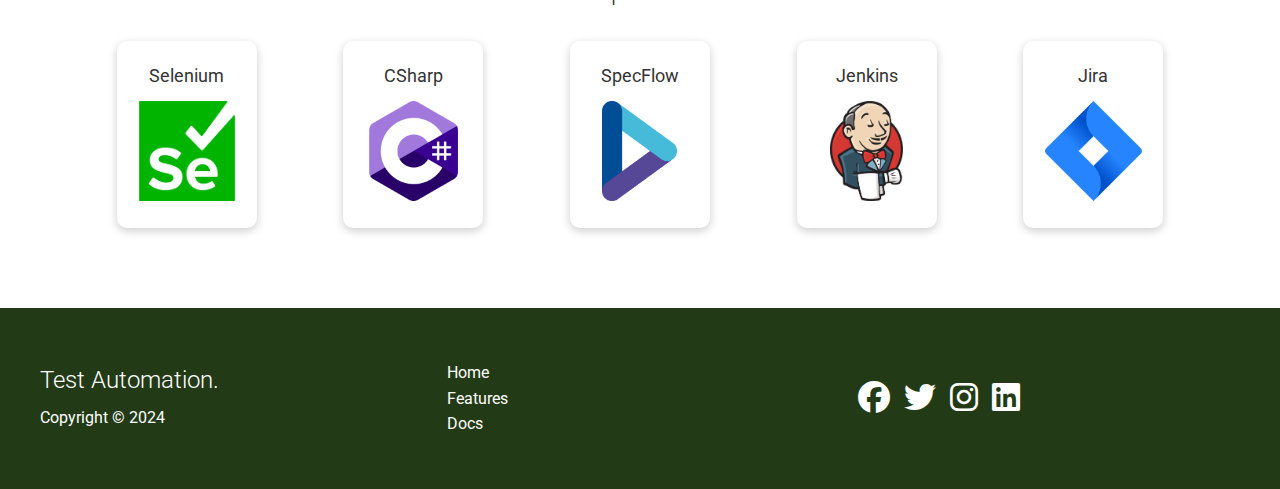
==== commit 901af5aa: "Added calculator form to calculator.html" ====
--- a/index.html
+++ b/index.html
@@ -141,7 +141,7 @@
     <!-- Test Tools -->
     <section class="tools">
         <h2 class="md text-center my-2">
-            Test Tech Stack
+            An Example Test Stack.
         </h2>
         <div class="container flex">
             <div class="card m-2">
@@ -161,8 +161,8 @@
                 <img src="./assets/logos/jenkins.png" alt="jenkins.png" srcset="">
             </div>
             <div class="card m-2">
-                <h4>Azure</h4>
-                <img src="./assets/logos/azure.png" alt="azure.png" srcset="">
+                <h4>Jira</h4>
+                <img src="./assets/logos/jira.png" alt="jira.png" srcset="">
             </div>
         </div>
     </section>
--- a/css/index.css
+++ b/css/index.css
@@ -5,7 +5,8 @@
     --theme-color-other: #233a17;
     --theme-light-color: #ffffff;
     --theme-color-dark: #333;
-    --highlighting-light: #b4b4b4;
+    --theme-section-light: #e5e5e5;
+    --highlighting-light: #e5e5e5;
 }
 
 
@@ -381,6 +382,9 @@
 
 
 /* Tools */
+.tools .container {
+    padding-bottom: 70px;
+}
 .tools .card {
     text-align: center;
     transition: transform 0.3s ease-in-out;
@@ -411,7 +415,4 @@
 /* Footer */
 .footer .social a {
     margin: 0 5px;
-}
-.footer {
-    margin-top: 70px;
 }--- a/css/generics.css
+++ b/css/generics.css
@@ -176,9 +176,9 @@
 /* Container */
 .container {
     max-width: 1600px;
-    padding: 0 40px;
+    padding: 0 40px; /**/
     margin: 0 auto; /* Center the container */
-    overflow: auto; /* Clear floats */
+    /* overflow: auto; Clear floats */
 }
 
 
@@ -216,7 +216,7 @@
 
 
 .btn-light {
-    background-color: var(--theme-light-color);
+    background-color: var(--theme-section-light);
     color: var(--theme-color-dark);
 }
 
@@ -241,6 +241,10 @@
     color: var(--theme-light-color);
 }
 
+.bg-light {
+    background-color: var(--theme-section-light);
+    color: var(--theme-color-dark);
+}
 
 .btn-primary a,
 .btn-secondary a,
@@ -262,3 +266,13 @@
     margin: 10px;
 }
 
+
+/* Footer */
+.footer {
+    left: 0;
+    bottom: 0;
+    width: 100%;
+}
+
+
+
--- a/css/mediaqueries.css
+++ b/css/mediaqueries.css
@@ -1,22 +1,10 @@
 @media screen and (max-width: 988px) {
-
-    .navbar {
-        height: auto;
-    }
-
-    .navbar .flex {
-        flex-direction: column;
-    }
-
-    .navbar ul {
-        padding: 10px;
-        background-color: rgba(0, 0, 0, 0.1);
-    }
+    
     .cta .grid {
         grid-template-columns: 1fr;
         grid-template-rows: 1fr;
     }
-    
+
     /* Adjust the cta to fit all items so the form doesn't cover the text */
     .cta {
         height: auto; /* 100% */
@@ -31,10 +19,37 @@
         justify-self: center;
     }
 
+    .resources .grid {
+        grid-template-columns: repeat(1, 1fr); /* 1 column */
+        grid-template-rows: repeat(2, 1fr); /* 2 equal rows */
+    }
+    
+    .resources .grid {
+        grid-template-columns: 1fr;
+        grid-template-rows: 1fr;
+    }
+
+    .resources .grid > *:nth-child(1) {
+        grid-column: 1/1;
+        grid-row: 1/2;
+    }
+
+    .resources .grid img {
+        display: none;
+    }
+    
 }
 
 /*   Tablet Screen Size <= Devices */
 @media screen and (max-width: 768px) {
+    
+    .footer .grid {
+        grid-template-columns: repeat(2, 1fr);
+        grid-template-rows: repeat(2, 1fr);
+        align-items: center;
+        justify-content: center;
+    }
+
     .grid,
     .cta .grid,
     .repo .grid,
@@ -82,35 +97,10 @@
         grid-row: 3/4;
     }
 
-    .resources .textcenter {
-        margin-bottom: 30px;
-    }
-
-    .resources .grid {
-        grid-template-columns: 1fr;
-        grid-template-rows: repeat(2, 1fr);
-    }
-
-    .resources .grid > *:nth-child(1) {
-        grid-column: 1/1;
-        grid-row: 1/2;
-    }
-
-    .resources .grid > *:nth-child(2) {
-        grid-column: 1/1;
-        grid-row: 2/3;
-    }
-
-    .resources img {
-        width: 100%; /* This will make the image responsive and scale with the width of its container */
-        height: auto; /* This will maintain the aspect ratio of the image */
-        max-width: 768px;
-    }
-
 }
 
 /* Mobile Screen Size <= Devices */
-@media screen and (max-width: 560px){
+@media screen and (max-width: 590px){
     .navbar {
         height: auto;
     }
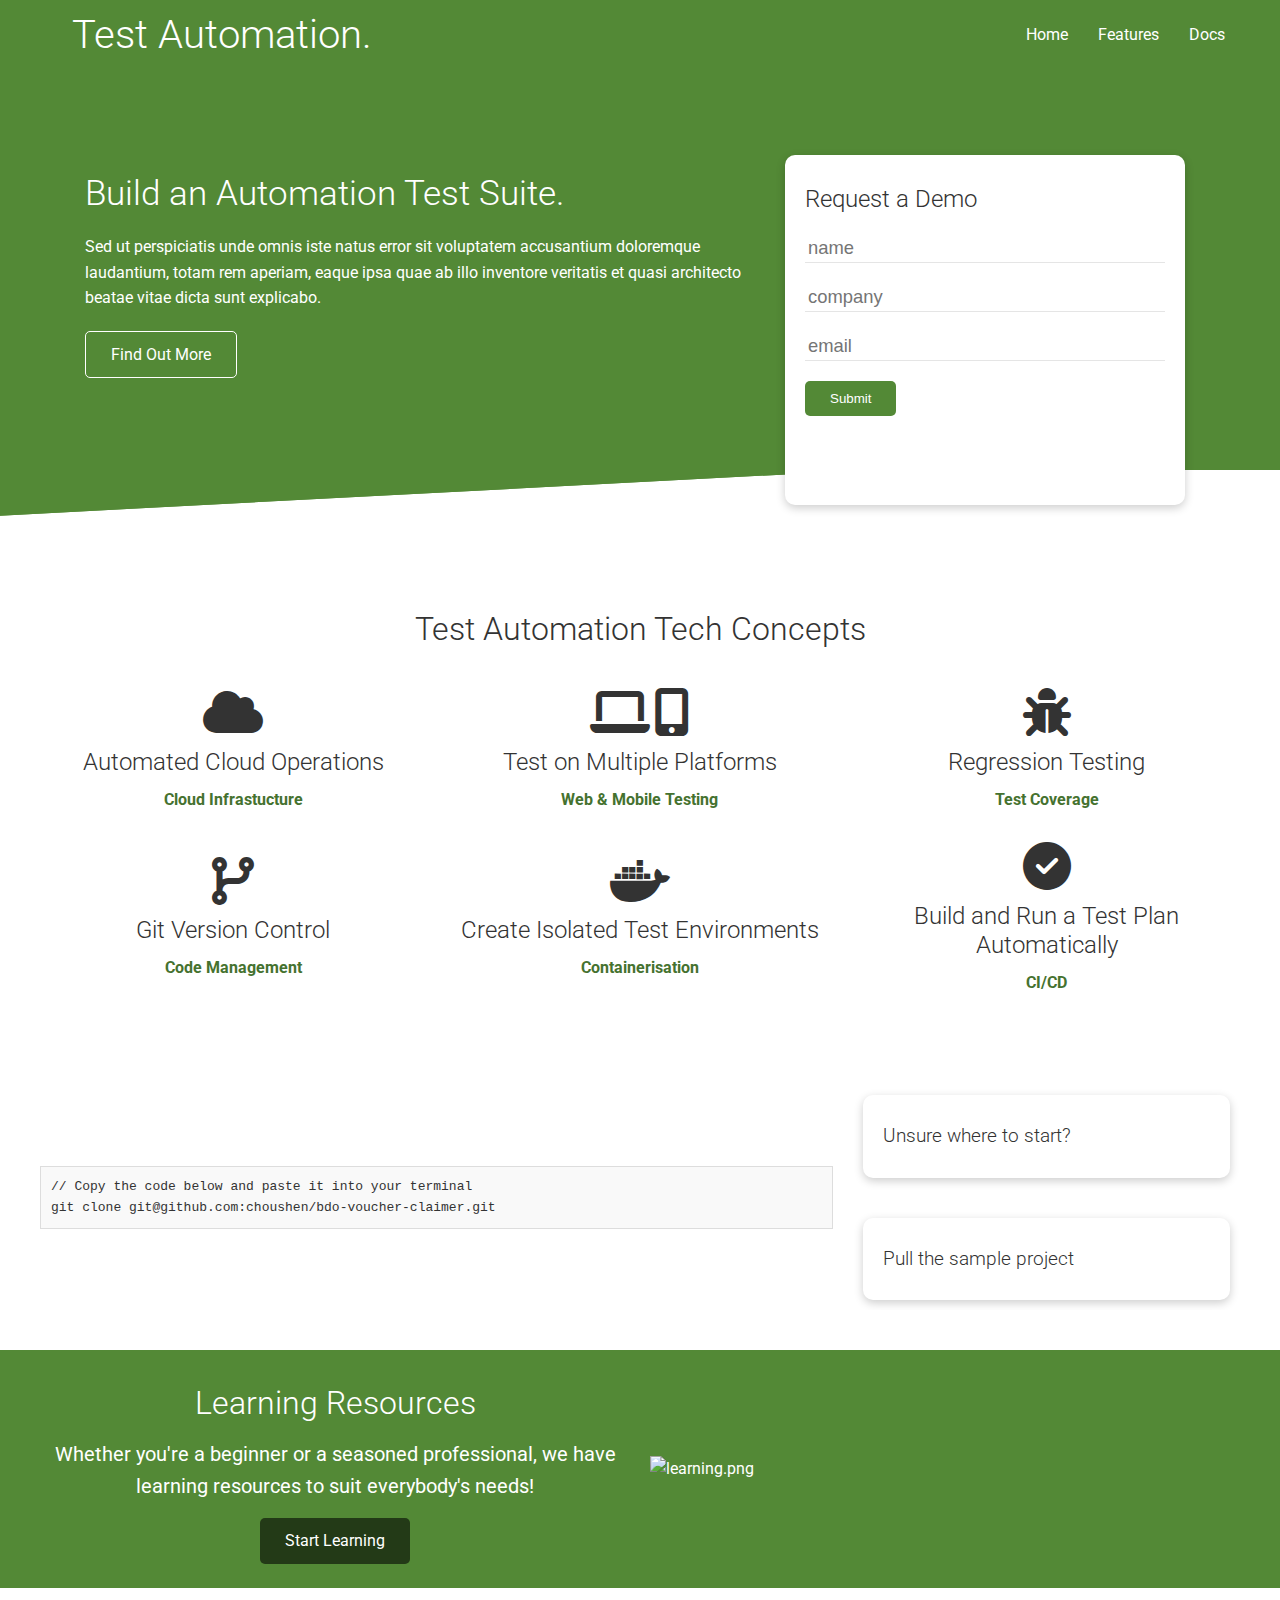
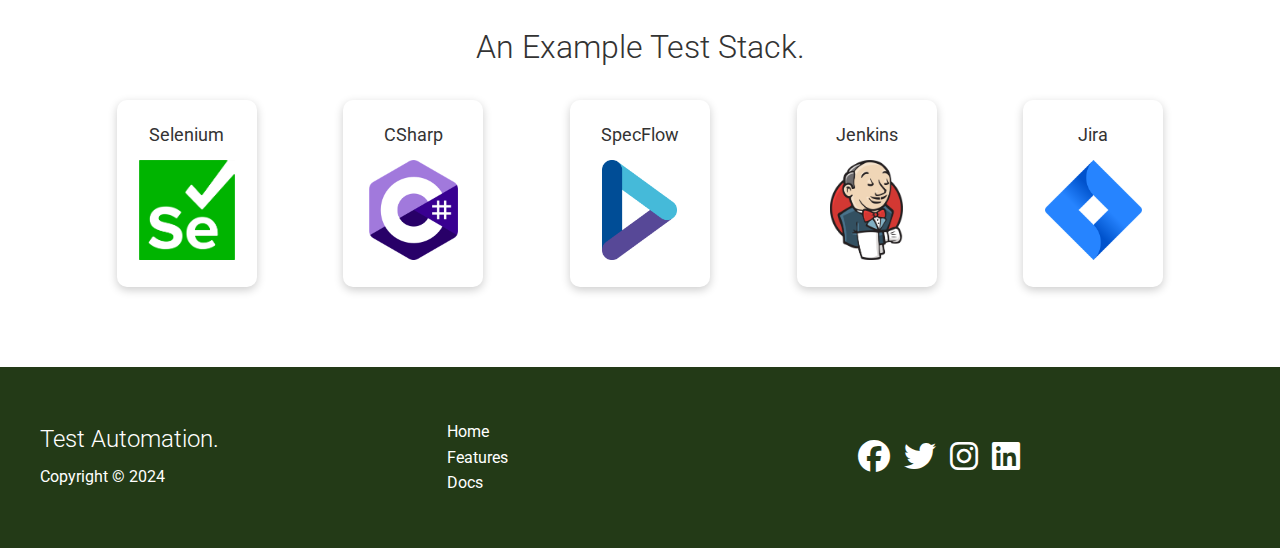
==== commit c21ff53a: "Changed the information displayed on the index page" ====
--- a/index.html
+++ b/index.html
@@ -13,7 +13,7 @@
     <link rel="stylesheet" href="./css/index.css">
     <link rel="stylesheet" href="./css/generics.css">
     <link rel="stylesheet" href="./css/mediaqueries.css">
-    <title>Automation | QA Automation Training For Everyone</title>
+    <title>Automation | QA Automation</title>
 </head>
 <body>
 
@@ -37,7 +37,7 @@
     <section class="cta">
         <div class="container grid">
             <div class="cta__header">
-                <h1>Lorem ipsum</h1>
+                <h1>Build an Automation Test Suite.</h1>
                 <p>Sed ut perspiciatis unde omnis iste natus error sit voluptatem accusantium doloremque laudantium, totam rem aperiam, eaque ipsa quae ab illo inventore veritatis et quasi architecto beatae vitae dicta sunt explicabo.</p>
                 <a href="features.html" class="btn btn-outline">Find Out More</a>
             </div>         
@@ -63,45 +63,50 @@
     <!-- Stats -->
     <section class="stats my-4">
         <div class="container">
-            <h3 class="stats__heading text-center md margin-y-1">
-                Lorem ipsum dolor sit amet consectetur adipisicing elit
+            <h3 class="stats__heading text-center lg margin-y-1">
+                Test Automation Tech Concepts
             </h3>
             <!-- font awesome stats icon -->
             <div class="grid grid-3 text-center my-4">
+                <!-- Devices -->
                 <div>
-                    <i class="fas fa-server fa-3x"></i>
-                    <h3>10,000,000</h3>
-                    <p class="text-secondary">Deployments</p>
+                    <i class="fas fa-cloud fa-3x"></i>
+                    <h3>Automated Cloud Operations</h3>
+                    <p class="text-secondary">Cloud Infrastucture</p>
                 </div>
+                <!-- Programming -->
                 <div>
-                    <i class="fas fa-upload fa-3x"></i>
-                    <h3>1000 TB</h3>
-                    <p class="text-secondary">Published</p>
+                    <i class="fas fa-laptop fa-3x"></i>
+                    <i class="fas fa-mobile-alt fa-3x"></i>
+                    <h3>Test on Multiple Platforms</h3>
+                    <p class="text-secondary">Web & Mobile Testing</p>
                 </div>
+                <!-- Bug -->
                 <div>
-                    <i class="fas fa-project-diagram fa-3x"></i>
-                    <h3>2,000,000</h3>
-                    <p class="text-secondary">Projects</p>
+                    <i class="fas fa-bug fa-3x"></i>
+                    <h3>Regression Testing</h3>
+                    <p class="text-secondary">Test Coverage</p>
                 </div>
+                <!-- Github -->
                 <div>
-                    <!--icon for number of visitors on the site-->
-                    <i class="fas fa-person fa-3x"></i>
-                    <h3>100,000,000</h3>
-                    <p class="text-secondary">Visitors</p>
+                    <i class="fas fa-code-branch fa-3x"></i>
+                    <h3>Git Version Control</h3>
+                    <p class="text-secondary">Code Management</p>
                 </div>
-                <!-- number of times plus  button has been pressed-->
+                <!-- Containerisation -->
                 <div>
-                    <button type="button" class="btn">Click Me</button>
-                    <!-- Add left arrow icon next to 10,000,000 -->
-                    <h3><i class="fas fa-arrow-right fa"></i>   1,000,000</h3>
-                    <p class="text-secondary">Button Presses</p>
+                    <i class="fab fa-docker fa-3x"></i>
+                    <h3>Create Isolated Test Environments</h3>
+                    <p class="text-secondary">Containerisation</p>
                 </div>
+
+                <!-- Continuous Integration -->
                 <div>
-                    <!-- Icon for number of downloads -->
-                    <i class="fas fa-download fa-3x"></i>
-                    <h3>100,000,000</h3>
-                    <p class="text-secondary">Downloads</p>
-                </div>             
+                    <i class="fas fa-check-circle fa-3x"></i>
+                    <h3>Build and Run a Test Plan Automatically</h3>
+                    <p class="text-secondary">CI/CD</p>
+                </div>
+
         </div>
     </section>
 
@@ -140,7 +145,7 @@
 
     <!-- Test Tools -->
     <section class="tools">
-        <h2 class="md text-center my-2">
+        <h2 class="lg text-center my-2">
             An Example Test Stack.
         </h2>
         <div class="container flex">
--- a/css/generics.css
+++ b/css/generics.css
@@ -178,7 +178,7 @@
     max-width: 1600px;
     padding: 0 40px; /**/
     margin: 0 auto; /* Center the container */
-    /* overflow: auto; Clear floats */
+    overflow: auto; /* Clear floats */
 }
 
 
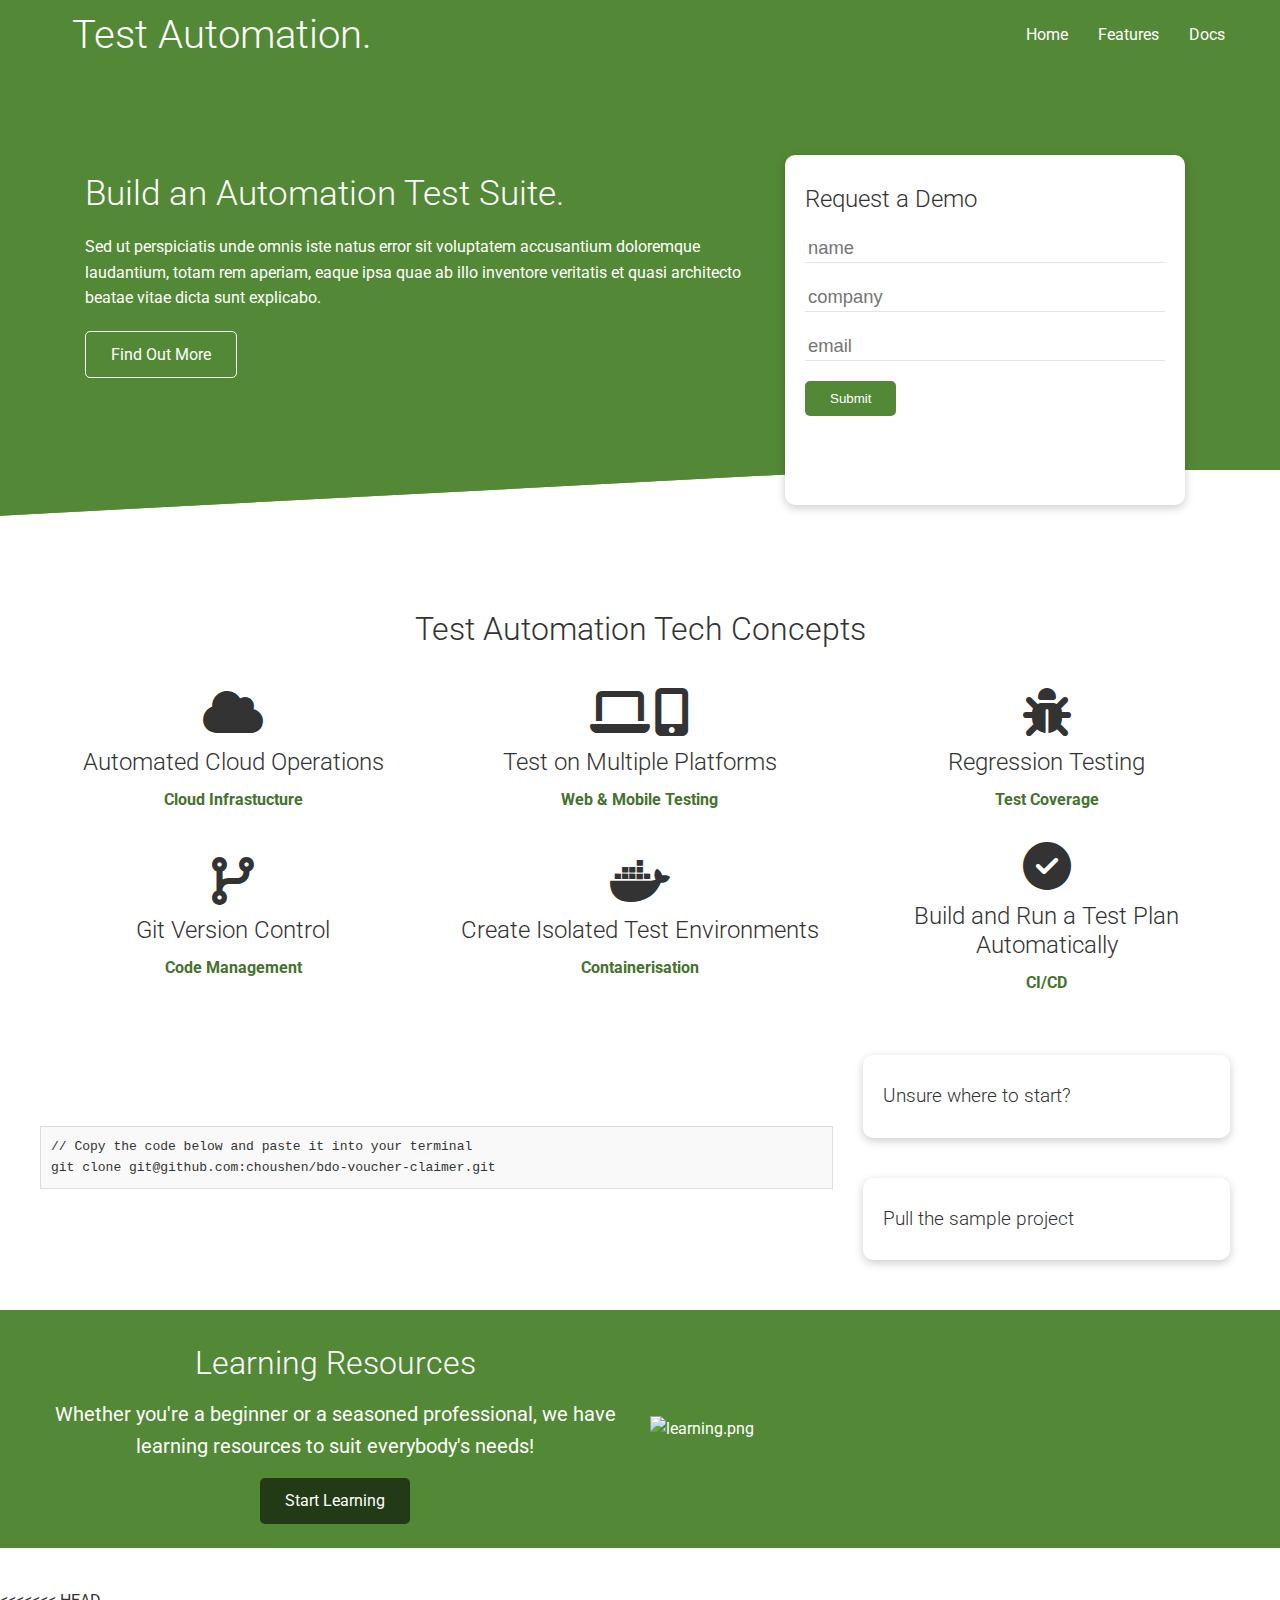
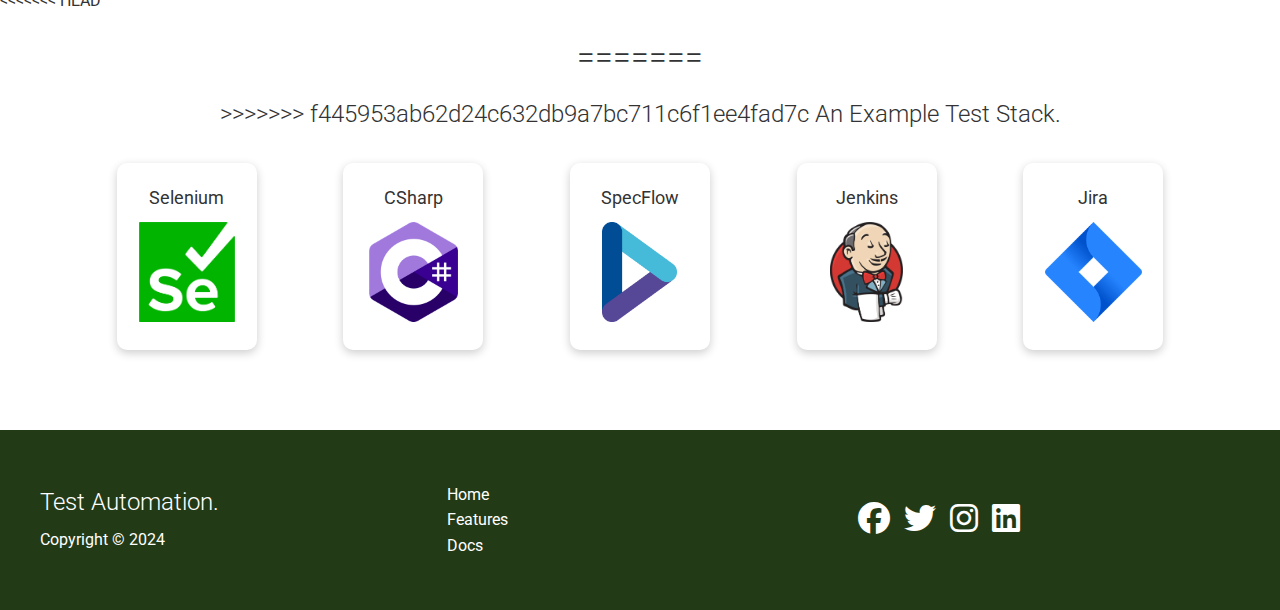
==== commit 6a89eee4: "Changed the information displayed on the index page" ====
--- a/index.html
+++ b/index.html
@@ -145,7 +145,11 @@
 
     <!-- Test Tools -->
     <section class="tools">
+<<<<<<< HEAD
         <h2 class="lg text-center my-2">
+=======
+        <h2 class="md text-center my-2">
+>>>>>>> f445953ab62d24c632db9a7bc711c6f1ee4fad7c
             An Example Test Stack.
         </h2>
         <div class="container flex">
--- a/css/generics.css
+++ b/css/generics.css
@@ -178,7 +178,7 @@
     max-width: 1600px;
     padding: 0 40px; /**/
     margin: 0 auto; /* Center the container */
-    overflow: auto; /* Clear floats */
+    /* overflow: auto; Clear floats */
 }
 
 
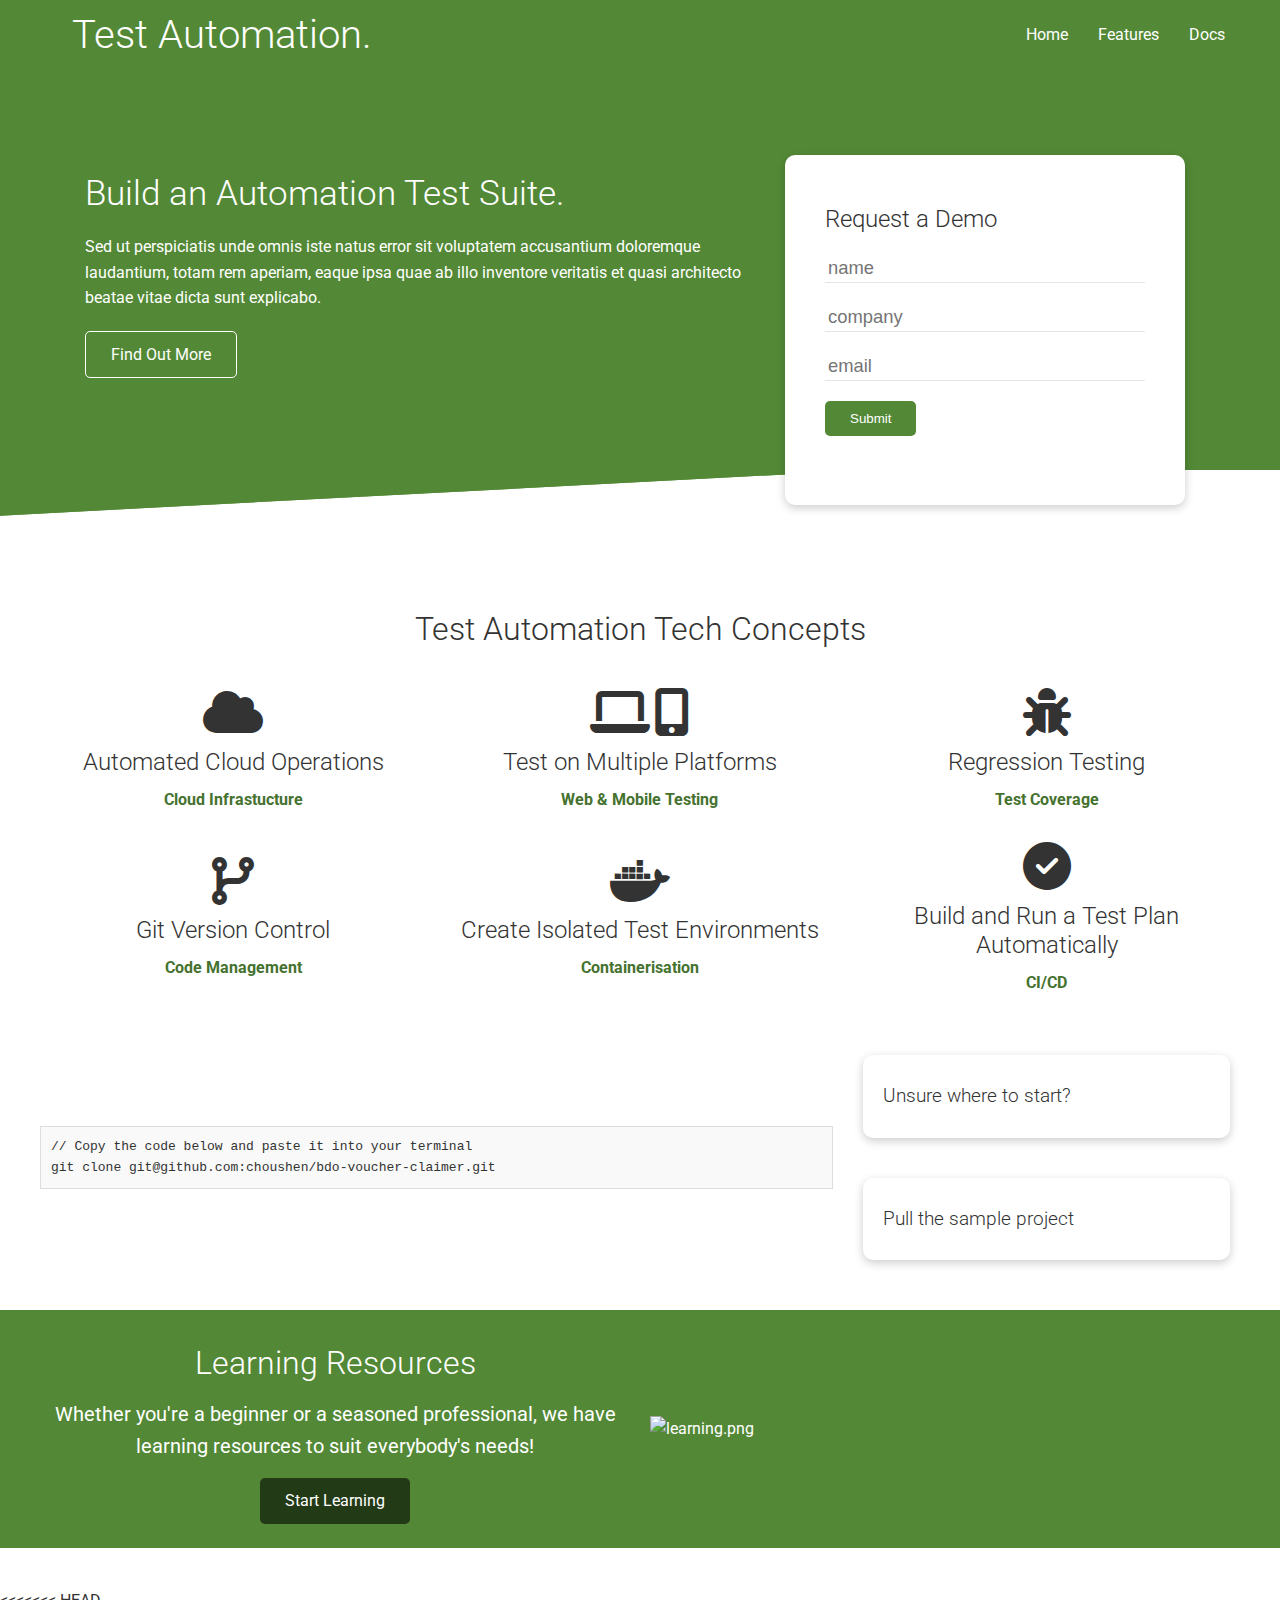
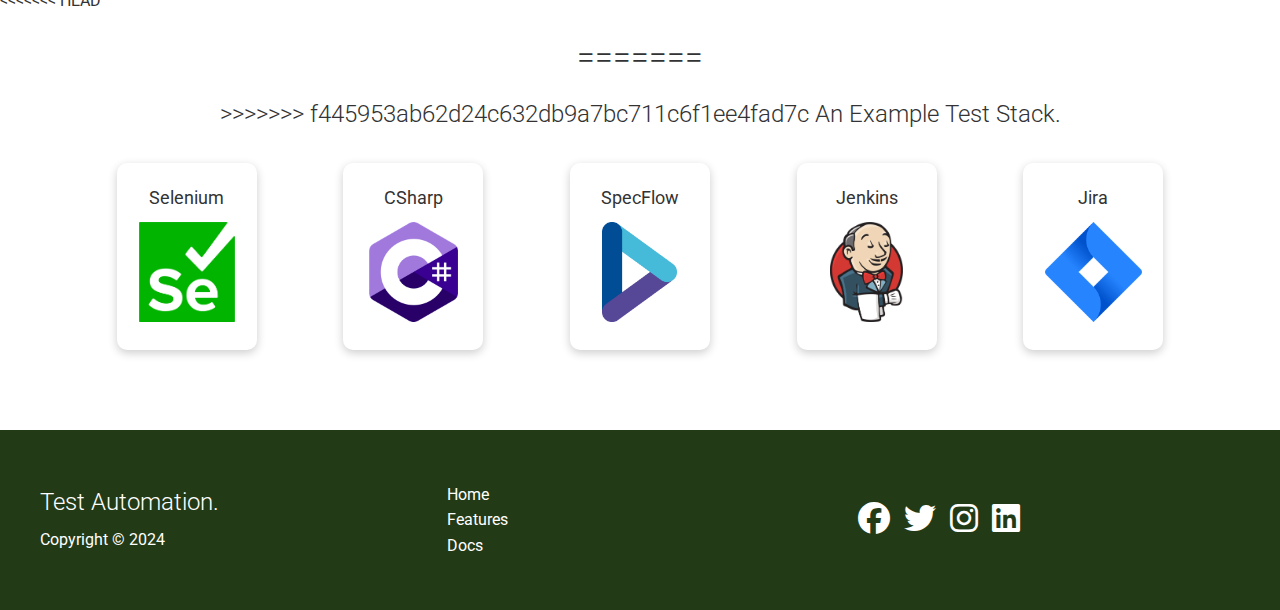
==== commit 3ec153c9: "Changed the direction of the site" ====
--- a/index.html
+++ b/index.html
@@ -10,8 +10,8 @@
     <!-- Font Awesome -->
     <link rel="stylesheet" href="./lib/fontawesome-free-6.5.1-web/css/all.min.css">
     <!-- Custom CSS -->
+    <link rel="stylesheet" href="./css/utilities.css">
     <link rel="stylesheet" href="./css/index.css">
-    <link rel="stylesheet" href="./css/generics.css">
     <link rel="stylesheet" href="./css/mediaqueries.css">
     <title>Automation | QA Automation</title>
 </head>
--- a/css/utilities.css
+++ b/css/utilities.css
@@ -0,0 +1,337 @@
+/* 
+    Generic utility classes 
+*/
+
+/* Setting Variables */
+:root {
+    --theme-color-primary: #538936 ;
+    --theme-color-secondary: #45722f;
+    --theme-color-other: #233a17;
+    --theme-light-color: #ffffff;
+    --theme-color-dark: #333;
+    --theme-section-light: #e5e5e5;
+    --highlighting-light: #e5e5e5;
+}
+
+
+/* Reset all(*) elements */
+* {
+    margin: 0;
+    padding: 0;
+    box-sizing: border-box;
+}
+
+
+/* Global Styles */
+body {
+    font-family: 'Roboto', sans-serif;
+    color: #333333;
+    line-height: 1.6;
+    overflow-x: hidden;
+}
+
+pre {
+    margin: 0;
+}
+
+ul {
+    list-style-type: none;
+}
+
+a{
+    text-decoration: none;
+    color: #333333;
+}
+
+h1, h2, h3 {
+    font-weight: 300;
+    line-height: 1.2;
+    margin: 10px 0;
+}
+
+p {
+    margin: 10px 0;
+}
+
+img {
+    width: 100%;
+}   
+
+strong {
+    font-weight: bold;
+}
+
+/* Text */
+.text-center {
+    text-align: center;
+}
+
+.text-secondary {
+    color: var(--theme-color-secondary);
+  }
+
+.lead {
+    /* set fontsize to 20px but in rem or em */
+    font-size: 1.25em;
+}
+
+.sm {
+    font-size: 0.8em;
+}
+
+.md {
+    font-size: 1.5em;
+}
+
+.lg {
+    font-size: 2em;
+}
+
+.fw-bold {
+    font-weight: bold;
+}
+
+.fw-bolder {
+    font-weight: bolder;
+}
+
+.fw-light {
+    font-weight: lighter;
+}
+
+.fw-regular {
+    font-weight: normal;
+}
+
+
+/* Flex */
+.flex {
+    display: flex;
+    flex-direction: row;
+    justify-content: center;
+    align-items: center;
+    height: 100%;
+}
+
+/* Grid */
+.grid {
+    display: grid;
+    /* grid-row: auto; */
+    grid-gap: 20px;
+    justify-content: center;
+    align-items: center;
+    height: 100%;
+}
+
+.grid-1 {
+    grid-template-columns: repeat(1, 1fr);
+}
+
+.grid-2 {
+    grid-template-columns: repeat(2, 1fr);
+}
+
+.grid-3 {
+    grid-template-columns: repeat(3, 1fr);
+}
+
+.grid-4 {
+    grid-template-columns: repeat(4, 1fr);
+}
+
+.grid-5 {
+    grid-template-columns: repeat(5, 1fr);
+}
+
+.grid-6 {
+    grid-template-columns: repeat(6, 1fr);
+}
+
+/* Margin Top and Bottom */
+.my-1 {
+    margin: 1rem 0; /* this means margin-top and margin-bottom */
+}
+
+.my-2 {
+    margin: 1.5rem 0; /* this means margin-top and margin-bottom */
+}
+
+.my-3 {
+    margin: 2rem 0; /* this means margin-top and margin-bottom */
+}
+
+.my-4 {
+    margin: 2.5rem 0; /* this means margin-top and margin-bottom */
+}
+
+.my-5 {
+    margin: 3rem 0; /* this means margin-top and margin-bottom */
+}
+
+/* Margin All */
+.m-1 {
+    margin: 1rem; /* this means margin-top and margin-bottom */
+}
+
+.m-2 {
+    margin: 1.5rem; /* this means margin-top and margin-bottom */
+}
+
+.m-3 {
+    margin: 2rem; /* this means margin-top and margin-bottom */
+}
+
+.m-4 {
+    margin: 2.5rem; /* this means margin-top and margin-bottom */
+}
+
+.m-5 {
+    margin: 3rem; /* this means margin-top and margin-bottom */
+}
+
+/* Padding Top and Bottom */
+.py-1 {
+    padding: 1rem 0; /* this means padding-top and padding-bottom */
+}
+
+.py-2 {
+    padding: 1.5rem 0; /* this means padding-top and padding-bottom */
+}
+
+.py-3 {
+    padding: 2rem 0; /* this means padding-top and padding-bottom */
+}
+
+.py-4 {
+    padding: 2.5rem 0; /* this means padding-top and padding-bottom */
+}
+
+.py-5 {
+    padding: 3rem 0; /* this means padding-top and padding-bottom */
+}
+
+/* Padding All */
+.p-1 {
+    padding: 1rem; /* this means padding-top and padding-bottom */
+}
+
+.p-2 {
+    padding: 1.5rem; /* this means padding-top and padding-bottom */
+}
+
+.p-3 {
+    padding: 2rem; /* this means padding-top and padding-bottom */
+}
+
+.p-4 {
+    padding: 2.5rem; /* this means padding-top and padding-bottom */
+}
+
+.p-5 {
+    padding: 3rem; /* this means padding-top and padding-bottom */
+}
+
+
+/* Container */
+.container {
+    max-width: 1600px;
+    padding: 0 40px; /**/
+    margin: 0 auto; /* Center the container */
+    /* overflow: auto; Clear floats */
+}
+
+
+/* Button */
+.btn {
+    display: inline-block;
+    padding: 10px 25px;
+    cursor: pointer;
+    background: var(--theme-color-primary);
+    color: var(--theme-light-color);
+    border: none;
+    border-radius: 5px;
+
+}
+
+.btn-outline {
+    background-color: transparent;
+    border: 1px solid var(--theme-light-color);
+}
+
+.btn:hover {
+    transform: scale(0.95);
+}
+
+/* Coloured Buttons */
+.btn-primary {
+    background-color: var(--theme-color-primary);
+    color: var(--theme-light-color);
+}
+
+.btn-secondary {
+    background-color: var(--theme-color-secondary);
+    color: var(--theme-light-color);
+}
+
+
+.btn-light {
+    background-color: var(--theme-section-light);
+    color: var(--theme-color-dark);
+}
+
+.btn-dark {
+    background-color: var(--theme-color-other);
+    color: var(--theme-light-color);
+}
+
+/* Backgrounds */
+.bg-primary {
+    background-color: var(--theme-color-primary);
+    color: var(--theme-light-color);
+}
+
+.bg-secondary {
+    background-color: var(--theme-color-secondary);
+    color: var(--theme-light-color);
+}
+
+.bg-dark {
+    background-color: var(--theme-color-other);
+    color: var(--theme-light-color);
+}
+
+.bg-light {
+    background-color: var(--theme-section-light);
+    color: var(--theme-color-dark);
+}
+
+.btn-primary a,
+.btn-secondary a,
+.btn-dark a,
+.bg-primary a,
+.bg-secondary a,   
+.bg-dark a {
+    text-decoration: none;
+    color: var(--theme-light-color);
+}
+
+/* Card */
+.card {
+    color: var(--theme-color-dark);
+    background-color: var(--theme-light-color);
+    border-radius: 10px;
+    box-shadow: 0 3px 10px rgba(0, 0, 0, 0.2);
+    padding: 20px;
+    margin: 10px;
+}
+
+
+/* Footer */
+.footer {
+    left: 0;
+    bottom: 0;
+    width: 100%;
+}
+
+
+
--- a/css/index.css
+++ b/css/index.css
@@ -1,62 +1,3 @@
-/* Setting Variables */
-:root {
-    --theme-color-primary: #538936 ;
-    --theme-color-secondary: #45722f;
-    --theme-color-other: #233a17;
-    --theme-light-color: #ffffff;
-    --theme-color-dark: #333;
-    --theme-section-light: #e5e5e5;
-    --highlighting-light: #e5e5e5;
-}
-
-
-/* Reset all(*) elements */
-* {
-    margin: 0;
-    padding: 0;
-    box-sizing: border-box;
-}
-
-
-/* Global Styles */
-body {
-    font-family: 'Roboto', sans-serif;
-    color: #333333;
-    line-height: 1.6;
-    overflow-x: hidden;
-}
-
-pre {
-    margin: 0;
-}
-
-ul {
-    list-style-type: none;
-}
-
-a{
-    text-decoration: none;
-    color: #333333;
-}
-
-h1, h2, h3 {
-    font-weight: 300;
-    line-height: 1.2;
-    margin: 10px 0;
-}
-
-p {
-    margin: 10px 0;
-}
-
-img {
-    width: 100%;
-}   
-
-strong {
-    font-weight: bold;
-}
-
 /* Navigation */
 .navbar {
     background-color: var(--theme-color-primary);
--- a/css/mediaqueries.css
+++ b/css/mediaqueries.css
@@ -1,5 +1,17 @@
 @media screen and (max-width: 988px) {
     
+    .features__main .grid {
+        /* Your override styles for smaller screens here */
+        grid-template-columns: 1fr; /* One column */
+        grid-template-rows: auto; /* Automatic row height */
+    }
+
+    .features__main .grid > .card {
+        /* Adjustments for each card on smaller screens */
+        grid-column: 1;
+        grid-row: auto;
+    }
+
     .cta .grid {
         grid-template-columns: 1fr;
         grid-template-rows: 1fr;
@@ -42,13 +54,24 @@
 
 /*   Tablet Screen Size <= Devices */
 @media screen and (max-width: 768px) {
-    
+
     .footer .grid {
         grid-template-columns: repeat(2, 1fr);
         grid-template-rows: repeat(2, 1fr);
         align-items: center;
         justify-content: center;
     }
+
+    .features__header img,
+    .features__sub__header img {
+        justify-self: center;
+    }
+    
+    .features__header,
+    .features__sub__header {
+        text-align: center;
+    }
+
 
     .grid,
     .cta .grid,
